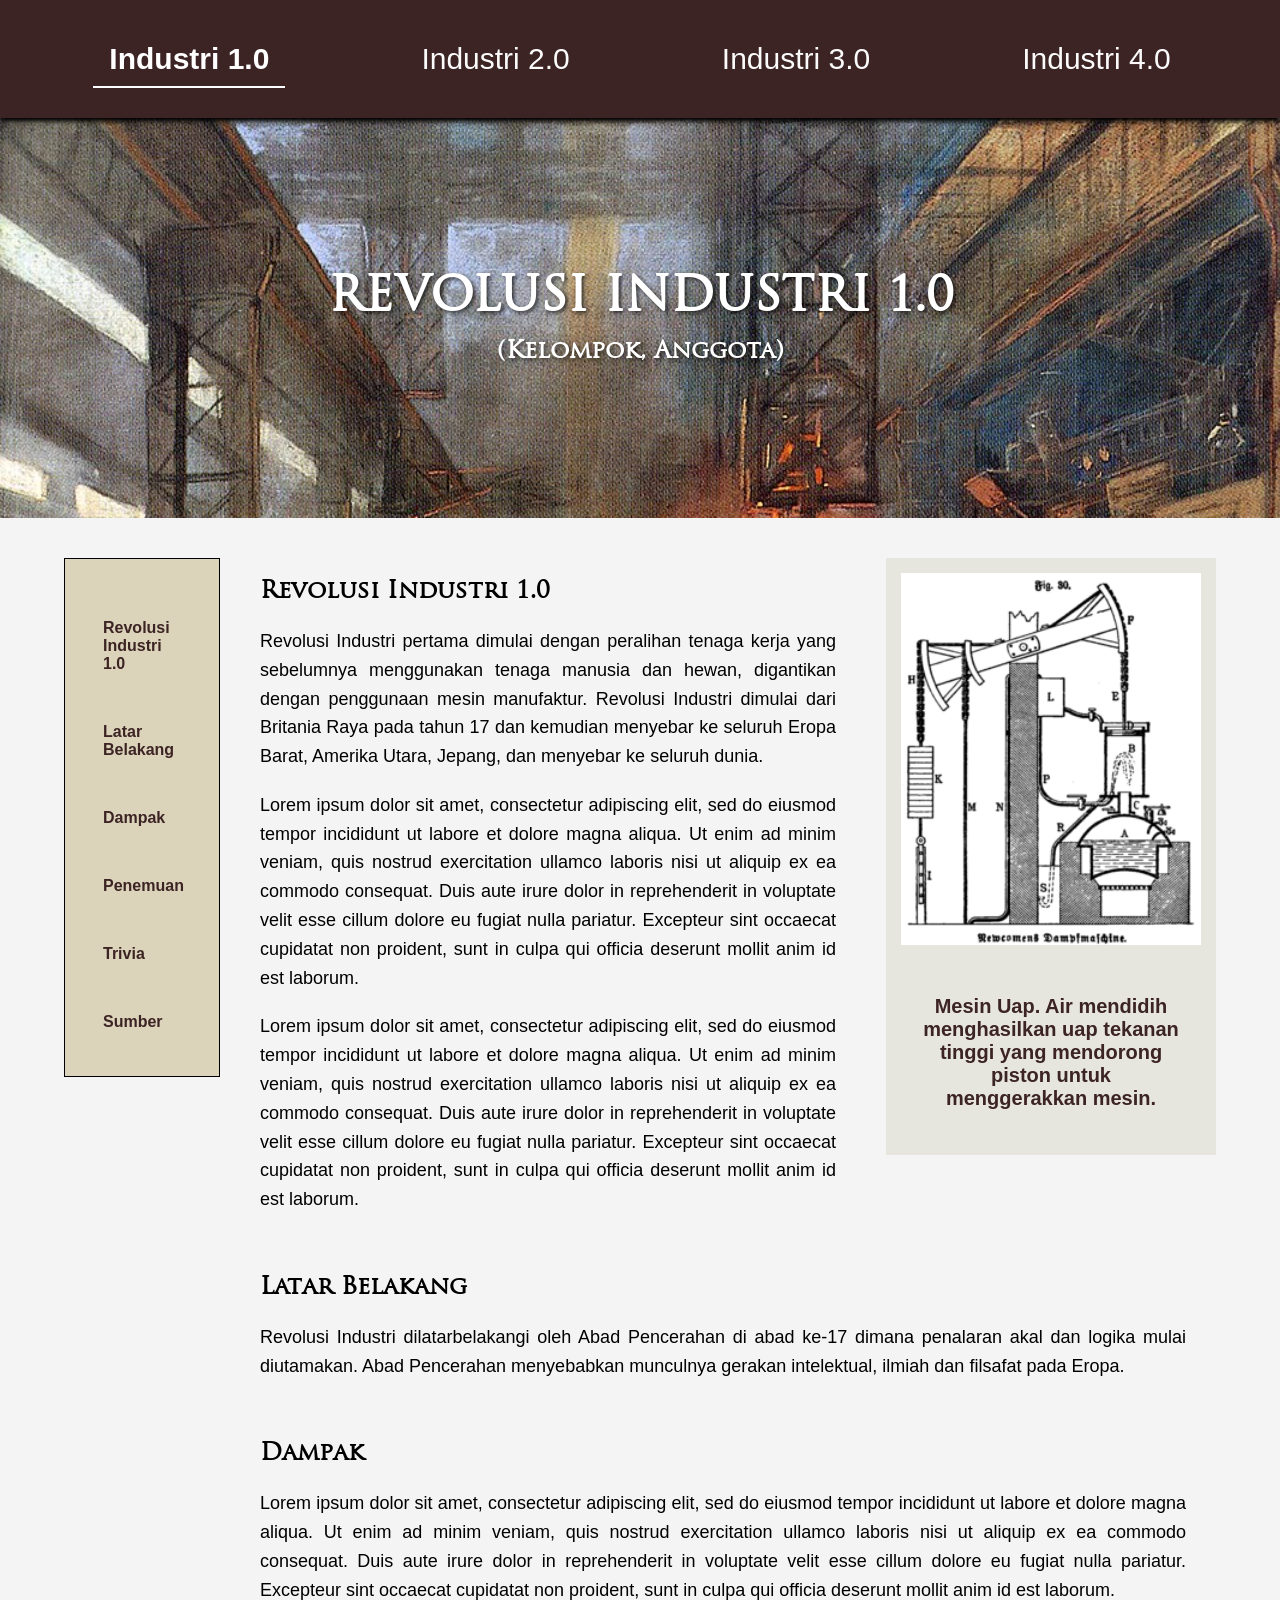
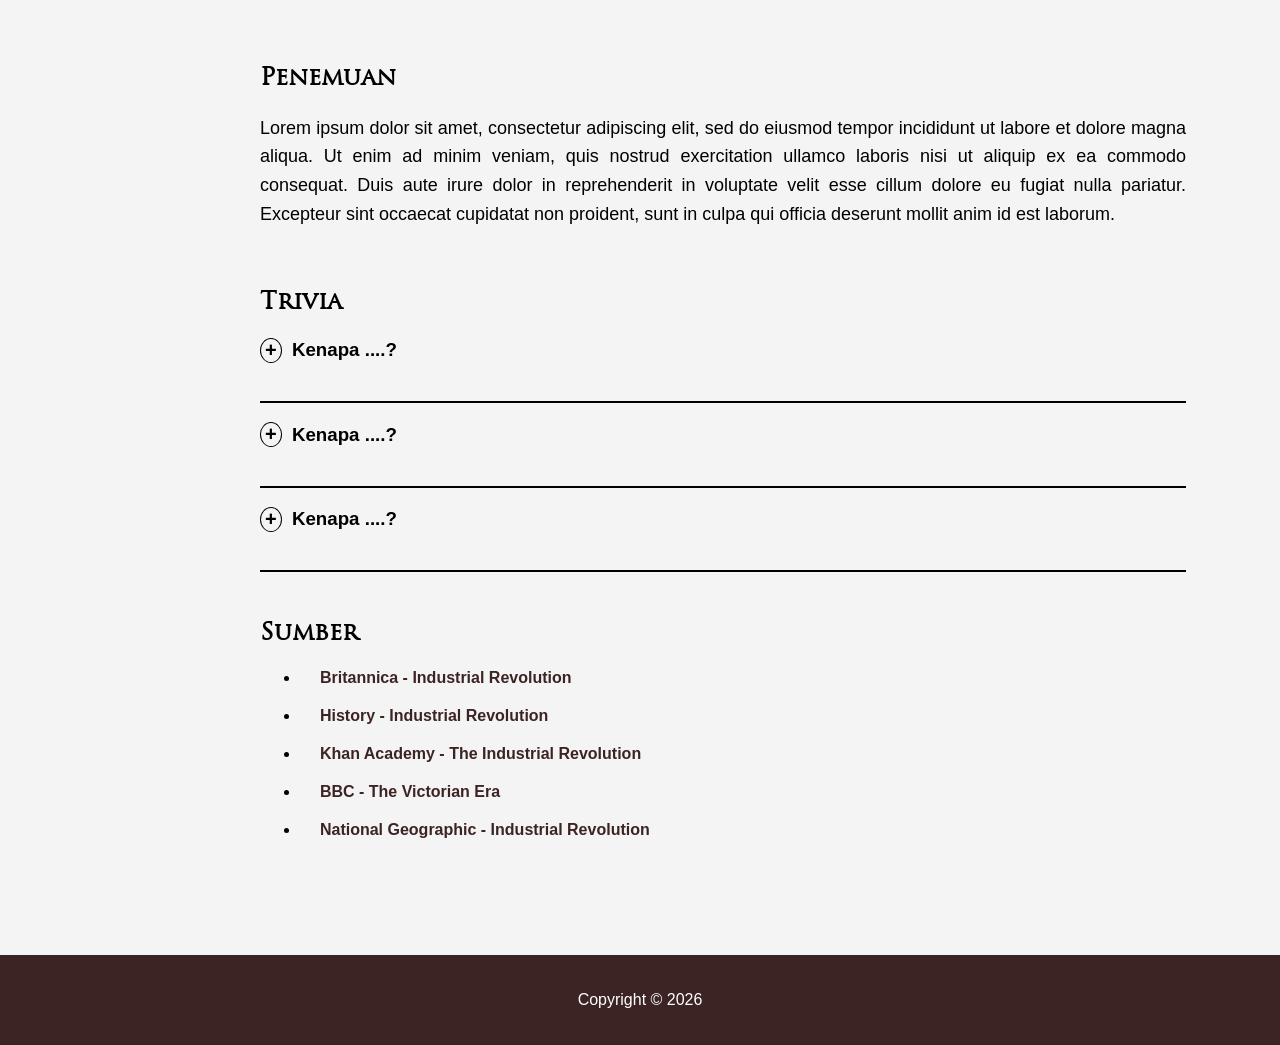
==== index.html @ 29194880 "add something" ====
<html>
    <head>
        <title>Revolusi Industri</title>
        <meta charset="UTF-8">
        <meta name="viewport" content="width=device-width, initial-scale=1.0">
        <link rel="icon" href="assets/valentine.gif">
        <link rel="stylesheet" href="styles.css">
    </head>
    <body>
        <div class="navbar">
            <ul>
                <li><a href="#" class="nav-page active" data-page="page1">Industri 1.0</a></li>
                <li><a href="#" class="nav-page" data-page="page2">Industri 2.0</a></li>
                <li><a href="#" class="nav-page" data-page="page3">Industri 3.0</a></li>
                <li><a href="#" class="nav-page" data-page="page4">Industri 4.0</a></li>
            </ul>
        </div>

        <div id="page1" class="page active-page">
            <div class="banner">
                <div class="text">
                    <h1>REVOLUSI INDUSTRI 1.0</h1>
                    <h2>(Kelompok, Anggota)</h2>
                </div>
            </div>
            <div class="container">
                <div class="sidebar">
                    <ul>
                        <li><a href="#konten1">Revolusi Industri 1.0</a></li>
                        <li><a href="#konten2">Latar Belakang</a></li>
                        <li><a href="#konten3">Dampak</a></li>
                        <li><a href="#konten4">Penemuan</a></li>
                        <li><a href="#konten5">Trivia</a></li>
                        <li><a href="#konten6">Sumber</a></li>
                    </ul>
                </div>
                <div class="content">
                    <section id="konten1">
                        <div class="text">
                            <h2>Revolusi Industri 1.0</h2>
                            <p>Revolusi Industri pertama dimulai dengan peralihan tenaga kerja yang sebelumnya menggunakan tenaga manusia dan hewan, digantikan dengan penggunaan mesin manufaktur. Revolusi Industri dimulai dari Britania Raya pada tahun 17 dan kemudian menyebar ke seluruh Eropa Barat, Amerika Utara, Jepang, dan menyebar ke seluruh dunia.</p>
                            <p>Lorem ipsum dolor sit amet, consectetur adipiscing elit, sed do eiusmod tempor incididunt ut labore et dolore magna aliqua. Ut enim ad minim veniam, quis nostrud exercitation ullamco laboris nisi ut aliquip ex ea commodo consequat. Duis aute irure dolor in reprehenderit in voluptate velit esse cillum dolore eu fugiat nulla pariatur. Excepteur sint occaecat cupidatat non proident, sunt in culpa qui officia deserunt mollit anim id est laborum.</p>
                            <p>Lorem ipsum dolor sit amet, consectetur adipiscing elit, sed do eiusmod tempor incididunt ut labore et dolore magna aliqua. Ut enim ad minim veniam, quis nostrud exercitation ullamco laboris nisi ut aliquip ex ea commodo consequat. Duis aute irure dolor in reprehenderit in voluptate velit esse cillum dolore eu fugiat nulla pariatur. Excepteur sint occaecat cupidatat non proident, sunt in culpa qui officia deserunt mollit anim id est laborum.</p>
                        </div>
                        <div class="info">
                            <img src="assets/steamengine.png" id="gambar" alt="Gambar 1">
                            <div class="link">
                                <a href="#" target="_blank">Mesin Uap. Air mendidih menghasilkan uap tekanan tinggi yang mendorong piston untuk menggerakkan mesin.</a>
                            </div>
                        </div>
                    </section>
                    <!--
                    <span class="separator">
                        <img src="assets/didio.png" alt="Separator" data-sound="sound9">
                        <img src="assets/kars.webp" alt="Separator" data-sound="sound8">
                        <img src="assets/dio.gif" alt="Separator" data-sound="sound3">
                        <img src="assets/kira.gif" alt="Separator" data-sound="sound2">
                        <img src="assets/diavolo.webp" alt="Separator" data-sound="sound4">
                        <img src="assets/pucci.png" alt="Separator" data-sound="sound5">
                        <img src="assets/valentine.gif" alt="Separator" data-sound="sound6">
                        <img src="assets/wonder.gif" alt="Separator" data-sound="sound7">
                    </span>
                    -->
                    <section id="konten2">
                        <div class="text">
                            <h2>Latar Belakang</h2>
                            <p>Revolusi Industri dilatarbelakangi oleh Abad Pencerahan di abad ke-17 dimana penalaran akal dan logika mulai diutamakan. Abad Pencerahan menyebabkan munculnya gerakan intelektual, ilmiah dan filsafat pada Eropa.</p>
                    </section>
                    <section id="konten3">
                        <div class="text">
                            <h2>Dampak</h2>
                            <p>Lorem ipsum dolor sit amet, consectetur adipiscing elit, sed do eiusmod tempor incididunt ut labore et dolore magna aliqua. Ut enim ad minim veniam, quis nostrud exercitation ullamco laboris nisi ut aliquip ex ea commodo consequat. Duis aute irure dolor in reprehenderit in voluptate velit esse cillum dolore eu fugiat nulla pariatur. Excepteur sint occaecat cupidatat non proident, sunt in culpa qui officia deserunt mollit anim id est laborum.</p>
                        </div>
                    </section>
                    <section id="konten4">
                        <div class="text">
                            <h2>Penemuan</h2>
                            <p>Lorem ipsum dolor sit amet, consectetur adipiscing elit, sed do eiusmod tempor incididunt ut labore et dolore magna aliqua. Ut enim ad minim veniam, quis nostrud exercitation ullamco laboris nisi ut aliquip ex ea commodo consequat. Duis aute irure dolor in reprehenderit in voluptate velit esse cillum dolore eu fugiat nulla pariatur. Excepteur sint occaecat cupidatat non proident, sunt in culpa qui officia deserunt mollit anim id est laborum.</p>
                        </div>
                    </section>
                    <section id="konten5">
                        <div class="text">
                            <h2>Trivia</h2>
                            <h3>
                               <span class="sign">+</span> Kenapa ....?
                            </h3>
                            <p>
                                Lorem ipsum dolor sit amet, consectetur adipiscing elit, sed do eiusmod tempor incididunt ut labore et dolore magna aliqua. Ut enim ad minim veniam, quis nostrud exercitation ullamco laboris nisi ut aliquip ex ea commodo consequat. Duis aute irure dolor in reprehenderit in voluptate velit esse cillum dolore eu fugiat nulla pariatur. Excepteur sint occaecat cupidatat non proident, sunt in culpa qui officia deserunt mollit anim id est laborum.
                            </p>
                            <hr>
                            <h3>
                                <span class="sign">+</span> Kenapa ....?
                            </h3>
                            <p>
                                Lorem ipsum dolor sit amet, consectetur adipiscing elit, sed do eiusmod tempor incididunt ut labore et dolore magna aliqua. Ut enim ad minim veniam, quis nostrud exercitation ullamco laboris nisi ut aliquip ex ea commodo consequat. Duis aute irure dolor in reprehenderit in voluptate velit esse cillum dolore eu fugiat nulla pariatur. Excepteur sint occaecat cupidatat non proident, sunt in culpa qui officia deserunt mollit anim id est laborum.
                            </p>
                            <hr>
                            <h3>
                                <span class="sign">+</span> Kenapa ....?
                            </h3>
                            <p>
                                Lorem ipsum dolor sit amet, consectetur adipiscing elit, sed do eiusmod tempor incididunt ut labore et dolore magna aliqua. Ut enim ad minim veniam, quis nostrud exercitation ullamco laboris nisi ut aliquip ex ea commodo consequat. Duis aute irure dolor in reprehenderit in voluptate velit esse cillum dolore eu fugiat nulla pariatur. Excepteur sint occaecat cupidatat non proident, sunt in culpa qui officia deserunt mollit anim id est laborum.
                            </p>
                            <hr>
                        </div>
                    </section>
                    <section id="konten6">
                        <div class="text">
                            <h2>Sumber</h2>
                                <ul>
                                    <li><a href="https://www.britannica.com/event/Industrial-Revolution" target="_blank">Britannica - Industrial Revolution</a></li>
                                    <li><a href="https://www.history.com/topics/industrial-revolution" target="_blank">History - Industrial Revolution</a></li>
                                    <li><a href="https://www.khanacademy.org/humanities/world-history/1750-1900/industrial-revolution/a/the-industrial-revolution" target="_blank">Khan Academy - The Industrial Revolution</a></li>
                                    <li><a href="https://www.bbc.co.uk/history/british/victorians/launch_victorian_01.shtml" target="_blank">BBC - The Victorian Era</a></li>
                                    <li><a href="https://www.nationalgeographic.com/history/article/industrial-revolution" target="_blank">National Geographic - Industrial Revolution</a></li>
                                    <!--
                                    <li><a href="https://www.britannica.com/event/Industrial-Revolution" target="_blank">its just a auto fill link</a></li>
                                    <li><a href="https://www.britannica.com/event/Industrial-Revolution" target="_blank">its just a auto fill link</a></li>
                                    <li><a href="https://www.britannica.com/event/Industrial-Revolution" target="_blank">its just a auto fill link</a></li>
                                    -->
                                </ul>
                        </div>
                    </section>

                </div>
            </div>
        </div>

        <!--Industri 2-->
        <div id="page2" class="page">
            <div class="banner banner-page2">
                <div class="text">
                    <h1>REVOLUSI INDUSTRI 2.0</h1>
                    <h2>(Kelompok, Anggota)</h2>
                </div>
            </div>
            <div class="container">
                <div class="sidebar">
                    <ul>
                        <li><a href="#p2konten1">Revolusi Industri 2.0</a></li>
                        <li><a href="#p2konten2">Latar Belakang</a></li>
                        <li><a href="#p2konten3">Dampak</a></li>
                        <li><a href="#p2konten4">Penemuan</a></li>
                        <li><a href="#p2konten5">Trivia</a></li>
                        <li><a href="#p2konten6">Sumber</a></li>
                    </ul>
                </div>
                <div class="content">
                    <section id="p2konten1">
                        <div class="text">
                            <h2>Revolusi Industri 2.0</h2>
                            <p>Revolusi Industri kedua adalah fase dimana industrialisasi menjadi semakin pesat dengan adanya standardisasi dan produksi massal. </p>
                            <p>Kemajuan pada bidang manufaktur dan teknologi produksi memungkinkan pengadopsian secara luas dari teknologi yang sudah ada sebelumnya seperti sistem telegraf dan jaringan kereta api, gas dan air bersih, dan sistem pembuangan limbah, yang sebelumnya hanya terkonsentrasi di beberapa kota saja. Ekspansi kereta api dan jalur telegraf besar-besaran setelah tahun 1870 memungkinkan pergerakan orang dan ide yang belum pernah terjadi sebelumnya, memunculkan gelombang baru globalisasi. Dalam periode waktu yang sama, sistem teknologi baru diperkenalkan, yang paling signifikan adalah listrik dan telepon. Revolusi Industri Kedua berlanjut ke abad ke-20 dengan elektrifikasi awal pabrik-pabrik dan lini produksi. Revolusi Industri Kedua berakhir pada awal Perang Dunia 1 karena negara-negara yang berfokus dengan perang, sehingga masa itu digantikan oleh Zaman Mesin yang tetap mengembangkan teknologi secara pesat untuk keperluan perang</p>
                        </div>
                        <div class="info">
                            <img src="assets/train.jpg" alt="Gambar Industri 2.0">
                            <div class="link">
                                <a href="#" target="_blank">Kereta Api pada awalnya menggunakan batu-bara dan mesin uap. Tetapi seiring waktu digantikan dengan teknologi listrik seperti kereta tram, dan kemudian menggunakan diesel.</a>
                            </div>
                        </div>
                    </section>
                    <!--
                    <span class="separator">                    
                        <img src="assets/dio.gif" alt="Separator">
                        <img src="assets/dio.gif" alt="Separator">
                        <img src="assets/dio.gif" alt="Separator"> 
                    </span>
                     -->
                    <section id="p2konten2">
                        <div class="text">
                            <h2>Latar Belakang</h2>
                            <p>Lorem ipsum dolor sit amet, consectetur adipiscing elit, sed do eiusmod tempor incididunt ut labore et dolore magna aliqua. Ut enim ad minim veniam, quis nostrud exercitation ullamco laboris nisi ut aliquip ex ea commodo consequat. Duis aute irure dolor in reprehenderit in voluptate velit esse cillum dolore eu fugiat nulla pariatur. Excepteur sint occaecat cupidatat non proident, sunt in culpa qui officia deserunt mollit anim id est laborum.</p>
                        </div>
                    </section>
                    <section id="p2konten3">
                        <div class="text">
                            <h2>Dampak</h2>
                            <p>Lorem ipsum dolor sit amet, consectetur adipiscing elit, sed do eiusmod tempor incididunt ut labore et dolore magna aliqua. Ut enim ad minim veniam, quis nostrud exercitation ullamco laboris nisi ut aliquip ex ea commodo consequat. Duis aute irure dolor in reprehenderit in voluptate velit esse cillum dolore eu fugiat nulla pariatur. Excepteur sint occaecat cupidatat non proident, sunt in culpa qui officia deserunt mollit anim id est laborum.</p>
                        </div>
                    </section>
                    <section id="p2konten4">
                        <div class="text">
                            <h2>Penemuan</h2>
                            <p>Lorem ipsum dolor sit amet, consectetur adipiscing elit, sed do eiusmod tempor incididunt ut labore et dolore magna aliqua. Ut enim ad minim veniam, quis nostrud exercitation ullamco laboris nisi ut aliquip ex ea commodo consequat. Duis aute irure dolor in reprehenderit in voluptate velit esse cillum dolore eu fugiat nulla pariatur. Excepteur sint occaecat cupidatat non proident, sunt in culpa qui officia deserunt mollit anim id est laborum.</p>
                        </div>
                    </section>
                    <section id="p2konten5">
                        <div class="text">
                            <h2>Trivia</h2>
                            <h3>
                                <span class="sign">+</span> Kenapa ....?
                            </h3>
                            <p>Lorem ipsum dolor sit amet, consectetur adipiscing elit, sed do eiusmod tempor incididunt ut labore et dolore magna aliqua. Ut enim ad minim veniam, quis nostrud exercitation ullamco laboris nisi ut aliquip ex ea commodo consequat. Duis aute irure dolor in reprehenderit in voluptate velit esse cillum dolore eu fugiat nulla pariatur. Excepteur sint occaecat cupidatat non proident, sunt in culpa qui officia deserunt mollit anim id est laborum.</p>
                            <hr>
                        </div>
                    </section>
                    <section id="p2konten6">
                        <div class="text">
                            <h2>Sumber</h2>
                                <ul>
                                    <li><a href="https://www.britannica.com/event/Industrial-Revolution" target="_blank">Britannica - Industrial Revolution</a></li>
                                    <li><a href="https://www.history.com/topics/industrial-revolution" target="_blank">History - Industrial Revolution</a></li>
                                    <li><a href="https://www.khanacademy.org/humanities/world-history/1750-1900/industrial-revolution/a/the-industrial-revolution" target="_blank">Khan Academy - The Industrial Revolution</a></li>
                                    <li><a href="https://www.bbc.co.uk/history/british/victorians/launch_victorian_01.shtml" target="_blank">BBC - The Victorian Era</a></li>
                                    <li><a href="https://www.nationalgeographic.com/history/article/industrial-revolution" target="_blank">National Geographic - Industrial Revolution</a></li>
                                </ul>
                        </div>
                    </section>
                </div>
            </div>
        </div>

        <!--Industri 3-->
        <div id="page3" class="page">
            <div class="banner banner-page3">
                <div class="text">
                    <h1>REVOLUSI INDUSTRI 3.0</h1>
                    <h2>(Kelompok, Anggota)</h2>
                </div>
            </div>
            <div class="container">
                <div class="sidebar">
                    <ul>
                        <li><a href="#p3konten1">Revolusi Industri 3.0</a></li>
                        <li><a href="#p3konten2">Latar Belakang</a></li>
                        <li><a href="#p3konten3">Dampak</a></li>
                        <li><a href="#p3konten4">Penemuan</a></li>
                        <li><a href="#p3konten5">Trivia</a></li>
                        <li><a href="#p3konten6">Sumber</a></li>
                    </ul>
                </div>
                <div class="content">
                    <section id="p3konten1">
                        <div class="text">
                            <h2>Revolusi Industri 3.0</h2>
                            <p>
                                Revolusi Industri Ketiga juga disebut dengan Zaman Informasi karena teknologi yang memungkinkan pertukaran informasi menjadi lebih mudah. Kemunculan Zaman Informasi dapat diasosiasikan dengan pengembangan teknologi transistor dan komputer.
                            </p>
                        </div>
                        <div class="info">
                            <img src="assets/ENIAC.jpg" alt="Gambar Industri 2.0">
                            <div class="link">
                                <a href="#" target="_blank">ENIAC (Electronic Numerical Integrator and Computer) adalah komputer elektronik pertama di dunia yang mampu diprogram ulang.</a>
                            </div>
                        </div>
                    </section>
                    <!--
                    <span class="separator">
                        
                        <img src="assets/kira.gif" alt="Separator">
                        <img src="assets/kira.gif" alt="Separator">
                        <img src="assets/kira.gif" alt="Separator">
                        
                    </span>
                    -->
                    <section id="p3konten2">
                        <div class="text">
                            <h2>Latar Belakang</h2>
                            <p>Lorem ipsum dolor sit amet, consectetur adipiscing elit, sed do eiusmod tempor incididunt ut labore et dolore magna aliqua.</p>
                        </div>
                    </section>
                    <section id="p3konten3">
                        <div class="text">
                            <h2>Dampak</h2>
                            <p>Lorem ipsum dolor sit amet, consectetur adipiscing elit, sed do eiusmod tempor incididunt ut labore et dolore magna aliqua.</p>
                        </div>
                    </section>
                    <section id="p3konten4">
                        <div class="text">
                            <h2>Penemuan</h2>
                            <p>Lorem ipsum dolor sit amet, consectetur adipiscing elit, sed do eiusmod tempor incididunt ut labore et dolore magna aliqua.</p>
                        </div>
                    </section>
                    <section id="p3konten5">
                        <div class="text">
                            <h2>Trivia</h2>
                            <h3>
                                <span class="sign">+</span> Kenapa ....?
                            </h3>
                            <p>Lorem ipsum dolor sit amet, consectetur adipiscing elit, sed do eiusmod tempor incididunt ut labore et dolore magna aliqua. Ut enim ad minim veniam, quis nostrud exercitation ullamco laboris nisi ut aliquip ex ea commodo consequat. Duis aute irure dolor in reprehenderit in voluptate velit esse cillum dolore eu fugiat nulla pariatur. Excepteur sint occaecat cupidatat non proident, sunt in culpa qui officia deserunt mollit anim id est laborum.</p>
                          <hr>
                        </div>
                    </section>
                    <section id="p3konten6">
                        <div class="text">
                            <h2>Sumber</h2>
                            <ul>
                                <li><a href="https://www.britannica.com/event/Industrial-Revolution" target="_blank">Britannica - Industrial Revolution</a></li>
                                <li><a href="https://www.history.com/topics/industrial-revolution" target="_blank">History - Industrial Revolution</a></li>
                                <li><a href="https://www.khanacademy.org/humanities/world-history/1750-1900/industrial-revolution/a/the-industrial-revolution" target="_blank">Khan Academy - The Industrial Revolution</a></li>
                                <li><a href="https://www.bbc.co.uk/history/british/victorians/launch_victorian_01.shtml" target="_blank">BBC - The Victorian Era</a></li>
                                <li><a href="https://www.nationalgeographic.com/history/article/industrial-revolution" target="_blank">National Geographic - Industrial Revolution</a></li>
                            </ul>
                        </div>
                    </section>
                </div>
            </div>
        </div>

        <!--Industri 4-->
        <div id="page4" class="page">
            <div class="banner banner-page4">
                <div class="text">
                    <h1>REVOLUSI INDUSTRI 4.0</h1>
                    <h2>(Kelompok, Anggota)</h2>
                </div>
            </div>
            <div class="container">
                <div class="sidebar">
                    <ul>
                        <li><a href="#p4konten1">Revolusi Industri 4.0</a></li>
                        <li><a href="#p4konten2">Latar Belakang</a></li>
                        <li><a href="#p4konten3">Dampak</a></li>
                        <li><a href="#p4konten4">Penemuan</a></li>
                        <li><a href="#p4konten5">Trivia</a></li>
                        <li><a href="#p4konten6">Sumber</a></li>
                    </ul>
                </div>
                <div class="content">
                    <section id="p4konten1">
                        <div class="text">
                            <h2>Revolusi Industri 4.0</h2>
                            <p>Revolusi Industri Keempat adalah keadaan industri abad ke-21 ketika perubahan besar-besaran di berbagai bidang lewat perpaduan teknologi yang mengurangi sekat-sekat antara dunia fisik, digital, dan biologi. Revolusi ini ditandai dengan kemajuan teknologi dalam berbagai bidang, khususnya kecerdasan buatan, robot, blockchain, teknologi nano, komputer kuantum, bioteknologi, Internet of Things (IoT), percetakan 3D, dan kendaraan tanpa awak.</p>
                            <p>Seperti revolusi terdahulu, revolusi industri keempat berpotensi meningkatkan kualitas hidup masyarakat di seluruh dunia. Namun, kemajuan di bidang otomatisasi dan kecerdasan buatan telah menimbulkan kekhawatiran bahwa mesin-mesin suatu hari akan mengambil alih pekerjaan manusia. Selain itu, revolusi-revolusi sebelumnya masih dapat menghasilkan lapangan kerja baru untuk menggantikan pekerjaan yang diambil alih oleh mesin, sementara kali ini kemajuan kecerdasan buatan dan otomatisasi dapat menggantikan tenaga kerja manusia secara keseluruhan yang digantikan oleh teknologi dan robotik.</p>
                        </div>
                        <div class="info">
                            <img src="assets/smartgreenhouse.png" alt="Gambar Industri 4.0">
                            <div class="link">
                                <a href="#" target="_blank"><p>Smart Greenhouse adalah salah satu teknologi yang menggunakan otomatisasi IoT untuk menyiram tanaman secara jadwal, atau mengambil data kelembapan tanah dari tanaman.</a>
                            </div>
                        </div>
                    </section>
                    <!--
                    <span class="separator">
                        
                        <img src="assets/kira.gif" alt="Separator">
                        <img src="assets/kira.gif" alt="Separator">
                        <img src="assets/kira.gif" alt="Separator">
                        
                    </span>
                    -->
                    <section id="p4konten2">
                        <div class="text">
                            <h2>Latar Belakang</h2>
                            <p>Lorem ipsum dolor sit amet, consectetur adipiscing elit, sed do eiusmod tempor incididunt ut labore et dolore magna aliqua.</p>
                        </div>
                    </section>
                    <section id="p4konten3">
                        <div class="text">
                            <h2>Dampak</h2>
                            <p>Lorem ipsum dolor sit amet, consectetur adipiscing elit, sed do eiusmod tempor incididunt ut labore et dolore magna aliqua.</p>
                        </div>
                    </section>
                    <section id="p4konten4">
                        <div class="text">
                            <h2>Penemuan</h2>
                            <p>Lorem ipsum dolor sit amet, consectetur adipiscing elit, sed do eiusmod tempor incididunt ut labore et dolore magna aliqua.</p>
                        </div>
                    </section>
                    <section id="p4konten5">
                        <div class="text">
                            <h2>Trivia</h2>
                            <h3>
                                <span class="sign">+</span> Kenapa ....?
                            </h3>
                            <p>Lorem ipsum dolor sit amet, consectetur adipiscing elit, sed do eiusmod tempor incididunt ut labore et dolore magna aliqua. Ut enim ad minim veniam, quis nostrud exercitation ullamco laboris nisi ut aliquip ex ea commodo consequat. Duis aute irure dolor in reprehenderit in voluptate velit esse cillum dolore eu fugiat nulla pariatur. Excepteur sint occaecat cupidatat non proident, sunt in culpa qui officia deserunt mollit anim id est laborum.</p>
                         <hr>
                        </div>
                    </section>
                    <section id="p4konten6">
                        <div class="text">
                            <h2>Sumber</h2>
                            <ul>
                                <li><a href="https://www.britannica.com/event/Industrial-Revolution" target="_blank">Britannica - Industrial Revolution</a></li>
                                <li><a href="https://www.history.com/topics/industrial-revolution" target="_blank">History - Industrial Revolution</a></li>
                                <li><a href="https://www.khanacademy.org/humanities/world-history/1750-1900/industrial-revolution/a/the-industrial-revolution" target="_blank">Khan Academy - The Industrial Revolution</a></li>
                                <li><a href="https://www.bbc.co.uk/history/british/victorians/launch_victorian_01.shtml" target="_blank">BBC - The Victorian Era</a></li>
                                <li><a href="https://www.nationalgeographic.com/history/article/industrial-revolution" target="_blank">National Geographic - Industrial Revolution</a></li>
                            </ul>
                        </div>
                    </section>
                </div>
            </div>
        </div>

        <div class="footer">
            <p>Copyright &copy; 2026</p>
        </div>

    <audio id="sound">
         <source src="assets/U.mp3" type="audio/mpeg">
    </audio>
    <audio id="sound2">
        <source src="assets/K.mp3" type="audio/mpeg">
    </audio>
    <audio id="sound3">
         <source src="assets/W.mp3" type="audio/mpeg">
    </audio>
    <audio id="sound4">
         <source src="assets/C.mp3" type="audio/mpeg">
    </audio>
    <audio id="sound5">
         <source src="assets/M.mp3" type="audio/mpeg">
    </audio>
    <audio id="sound6">
         <source src="assets/F.mp3" type="audio/mpeg">
    </audio>
    <audio id="sound7">
         <source src="assets/Y.mp3" type="audio/mpeg">
    </audio>
    <audio id="sound8">
         <source src="assets/A.mp3" type="audio/mpeg">
    </audio>
    <audio id="sound9">
         <source src="assets/D.mp3" type="audio/mpeg">
    </audio>

        <script src="script.js"></script>
    </body>
    
</html>
---- styles.css ----
@font-face {
    font-family: trajan;
    src: url(font/TrajanPro-Regular.ttf);
}

html {
    scroll-behavior: smooth;
}

body {
    font-family: Arial, sans-serif;
    margin: 0;
    padding: 0;
    background-color: #f4f4f4;
}

section {
    scroll-margin-top: 150px;
}

hr {
    border: black 1px solid;
}

.navbar {
    position: sticky;
    overflow: hidden;
    top: 0;
    background-color: #3D2424;
    padding: 2px 0;
    box-shadow: black 0px 4px 6px -1px, black 0px 2px 4px -1px;
    z-index: 1000;
}

.navbar ul {
    list-style-type: none;
    margin: 20px;
    padding: 20px 0;
    display: flex;
    justify-content: center;
    align-items: center;
    gap: 20px;
}

.navbar ul li {
    margin-left: 50px;
    margin-right: 50px;
}

.navbar ul li a {
    color: rgb(251, 251, 251);
    text-decoration: none;
    padding: 8px 16px;
    transition: color 0.3s, font-weight 0.3s;
    position: relative;
    font-size: 30px;
    cursor: pointer;
}

.navbar li a:hover {
    color: rgb(255, 255, 255);
    font-weight: bold;
}

.navbar ul li a::after {
    content: '';
    position: absolute;
    width: 0;
    height: 2px;
    background-color: #fff;
    left: 0;
    bottom: -5px;
    transition: width 0.5s;
}

.navbar ul li a:hover::after {
    width: 100%;
}

.navbar ul li a.active {
    color: rgb(255, 255, 255);
    font-weight: bold;
}

.navbar ul li a.active::after {
    width: 100%;
}

.page {
    display: none;
    opacity: 0;
    transition: opacity 0.4s ease;
}

.page.active-page {
    display: block;
    opacity: 1;
}

.banner {
    background-image: url(assets/industrialrevolution.jpg);
    background-color: #836355;
    background-size: cover;
    background-position: center-bottom;
    height: 400px;
    display: flex;
    justify-content: center;
    align-items: center;
    color: white;
    text-shadow: 2px 2px 4px rgba(0, 0, 0, 0.7);
}

/* Banner per halaman — ganti gambar sesuai kebutuhan */
.banner-page2 {
    background-image: url(assets/assemblyline.jpg);
    background-color: #3a4a6b;
}

.banner-page3 {
    background-image: url(assets/computer_room.jpg);
    background-color: #2d5a3d;
}

.banner-page4 {
    background-image: url(assets/bigdata.png);
    background-color: #1a1a2e;
}

.banner h1, .banner h2 {
    text-align: center;
    font-family: trajan;
    margin-bottom: 200px;
}

.banner h1 {
    font-size: 48px;
    margin: 0;
}

.banner h2 {
    font-size: 24px;
    margin: 10px 0 0;
}

.container {
    max-width: 90%;
    margin: 40px auto;
    display: flex;
    gap: 20px;
}

.container h2 {
    font-family: trajan;
    margin-bottom: 20px;
}

.container p {
    font-size: 18px;
    line-height: 1.6;
    margin-bottom: 20px;
}

.sidebar {
    width: 220px;
    background-color: #d2c8a5b7;
    border: black 1px solid;
    padding: 20px;
    text-align: left;
    height: fit-content;
    position: sticky;
    top: 100px;
}

.sidebar ul {
    padding: 0;
    margin: 0;
}

.sidebar ul li {
    list-style: none;
    margin-top: 30px;
    margin-bottom: 15px;
}

.sidebar ul li a {
    text-decoration: none;
    color: #3D2424;
    font-weight: bold;
    font-size: 16px;
    display: block;
    padding: 10px 15px;
    border-left: 3px solid transparent;
    border-radius: 5px;
    transition: all 0.3s ease;
}

.sidebar ul li a:hover {
    color: rgb(130, 18, 18);
    border-left: 3px solid rgb(130, 18, 18);
}

.sidebar ul li a.active {
    color: rgb(141, 18, 18);
    border-left: 3px solid rgb(141, 18, 18);
}

.content {
    display: flex;
    flex-direction: column;
    gap: 20px;
    margin-bottom: 40px;
    margin-left: 20px;
}

.content .text {
    flex: 1;
}

.content img {
    width: 100%;
    height: auto;
    padding-bottom: 20px;
}

.content section {
    display: flex;
    align-items: flex-start;
    gap: 20px;
}

.content section .text {
    margin-right: 30px;
    text-align: justify;
}

.content section .info {
    display: flex;
    flex-direction: column;
    gap: 10px;
    align-items: center;
}

.content section .info img {
    width: 300px;
    height: auto;
    margin-bottom: 10px;
} 

.content section .info .link {
width: 300px;
}

.content section h3 {
    cursor: pointer;
    display: flex;
    align-items: center;
    gap: 10px;
}

.content section h3 .sign {
    font-size: 20px;
    font-weight: bold;
    width: 20px;
    text-align: center;
    transition: transform 0.3s ease;
    border: black 1px solid;
    border-radius: 50%;
}

.content section h3 + p {
    max-height: 0;
    overflow: hidden;
    transition: max-height 0.3s ease-in-out;
}

.content section h3 + p.active {
    max-height: 500px; 
}

.text ul li a {
    color: #3D2424;
    text-decoration: none;
    font-weight: bold;
    transition: color 0.3s ease;
}

.text ul li{
    padding-left: 20px;
    padding-bottom: 20px;
}

.text ul li a:hover {
    color: rgb(130, 18, 18);
}

.info {
    background-color: #e2e0d6b7;
    padding: 15px;
    text-align: center;
}

.info a img {
    width: 100%;
    height: auto;
}

.info img:hover {
   cursor: pointer;
}

.link a {
    display: inline-block;
    padding: 10px 20px;
    margin-bottom: 20px;
    text-decoration: none;
    color: #3D2424;
    font-weight: bold;
    font-size: 20px;
    transition: all 0.3s ease;
}

.link a:hover {
    color: #7773ca;
}

.separator {
    display: flex;
    justify-content: center;
    align-items: center;
    margin: 40px 0;
}

.separator img {
    width: 100px;
    height: auto;
    margin-left: 30px;
}

.footer {
    background-color: #3D2424;
    color: white;
    text-align: center;
    padding: 20px 0;
    margin-top: 40px;
}

@media (max-width: 768px) {   
    .navbar ul {
        display: flex;
        gap: 10px;
        padding: 10px 0;
    }

    .navbar ul li a::after {
        content: '';
        position: absolute;
        width: 0;
        height: 2px;
        background-color: #fff;
        left: 0;
        bottom: -5px;
        transition: width 0.5s;
    }

    .navbar ul li a.active::after {
        width: 100%;
    }

    .navbar ul li {
        margin: 0;
    }

    .navbar ul li a {
        font-size: 12px;
        padding: 5px 10px;
    }

    .banner {
        height: 250px;
    }

    .banner h1 {
        font-size: 32px;
    }

    .banner h2 {
        font-size: 18px;
    }

    .container {
        flex-direction: row;
        gap: 10px;
        max-width: 100%;
        padding: 0 10px;
    }

    .sidebar {
        padding: 10px;
        font-size: 14px;
        width: 120%;
        position: sticky;
        top: 80px;
    }

    .sidebar ul li a {
        font-size: 14px;
        padding: 6px;
    }

    .content {
        margin-left: 10px;
        gap: 10px;
        flex: 1;
        padding: 0 5px;
    }

    .content section {
        flex-direction: column;
    }

    .content section .text {
        margin-right: 0;
    }

    .content section .info img {
        width: 200px;
    }

    .other-links {
        padding: 20px;
    }

    .other-links ul li a {
        font-size: 16px;
    }

    .separator img {
        width: 50px;
    }
}
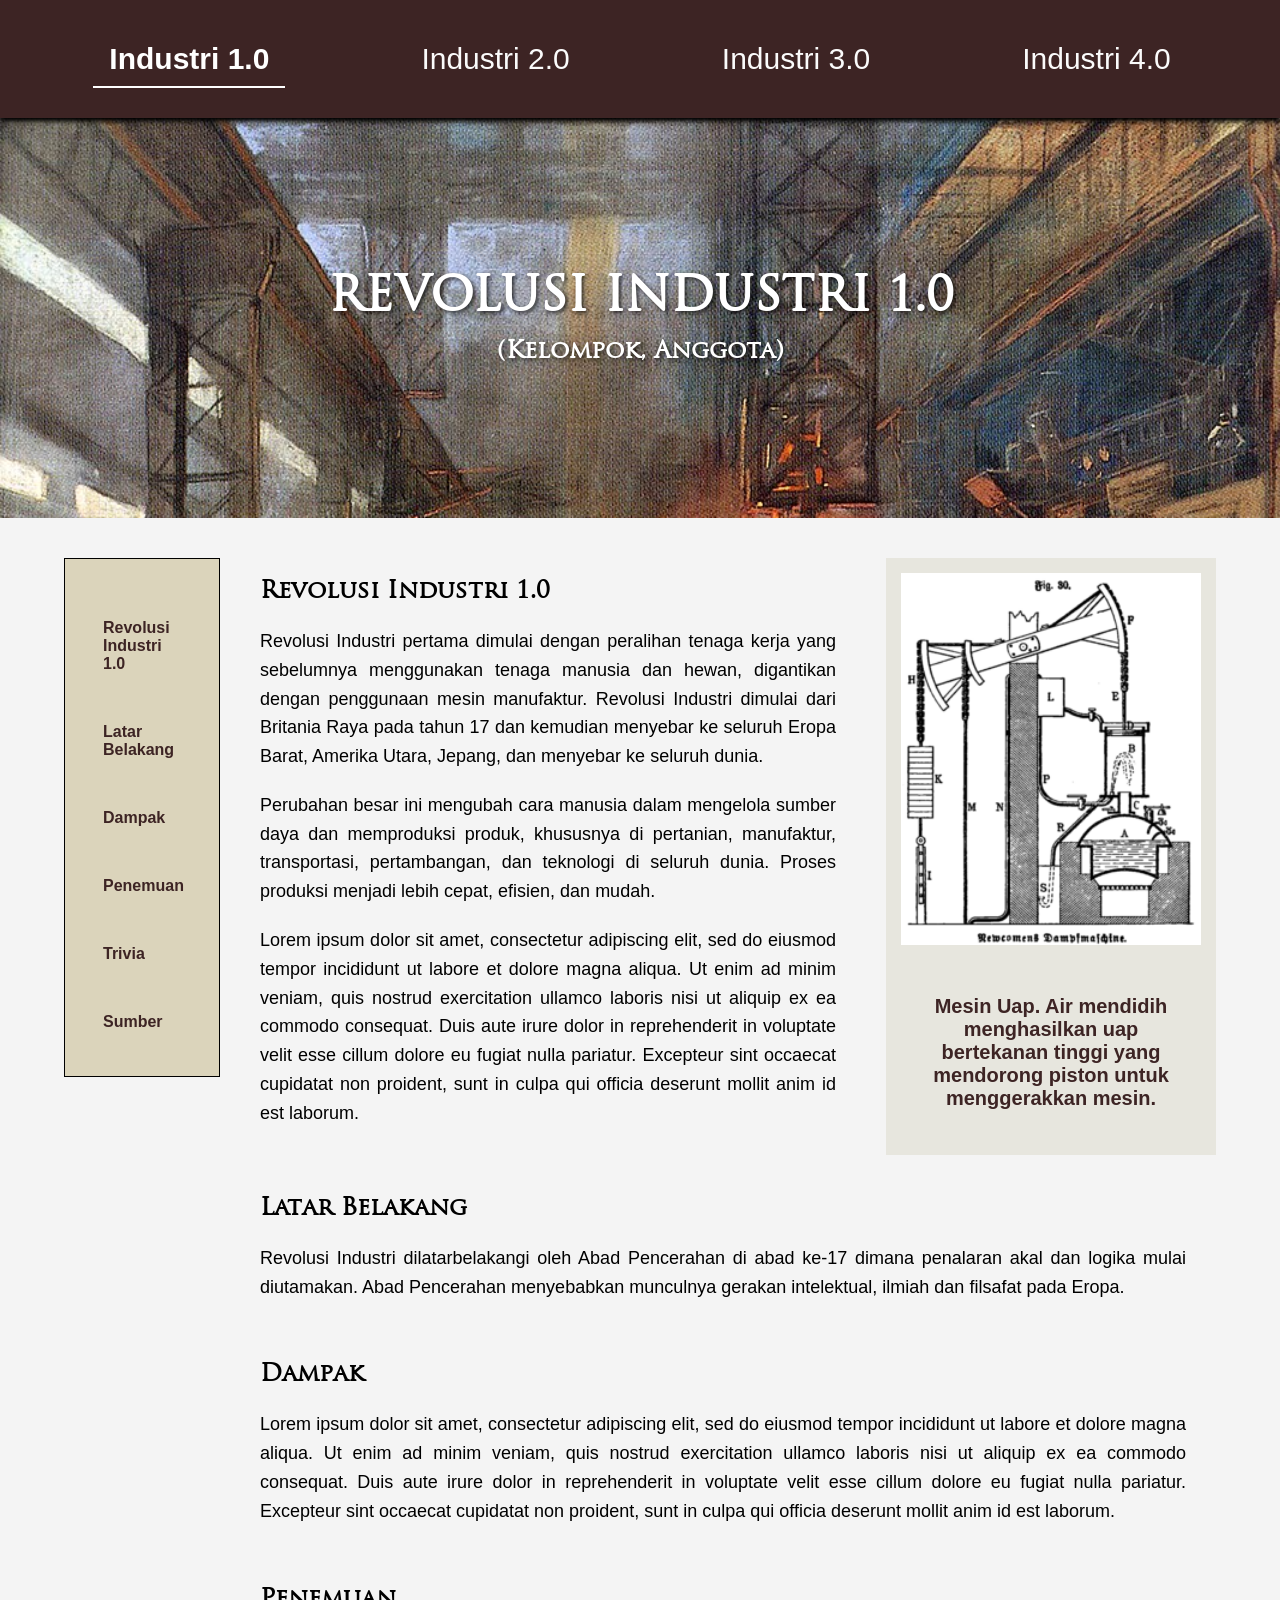
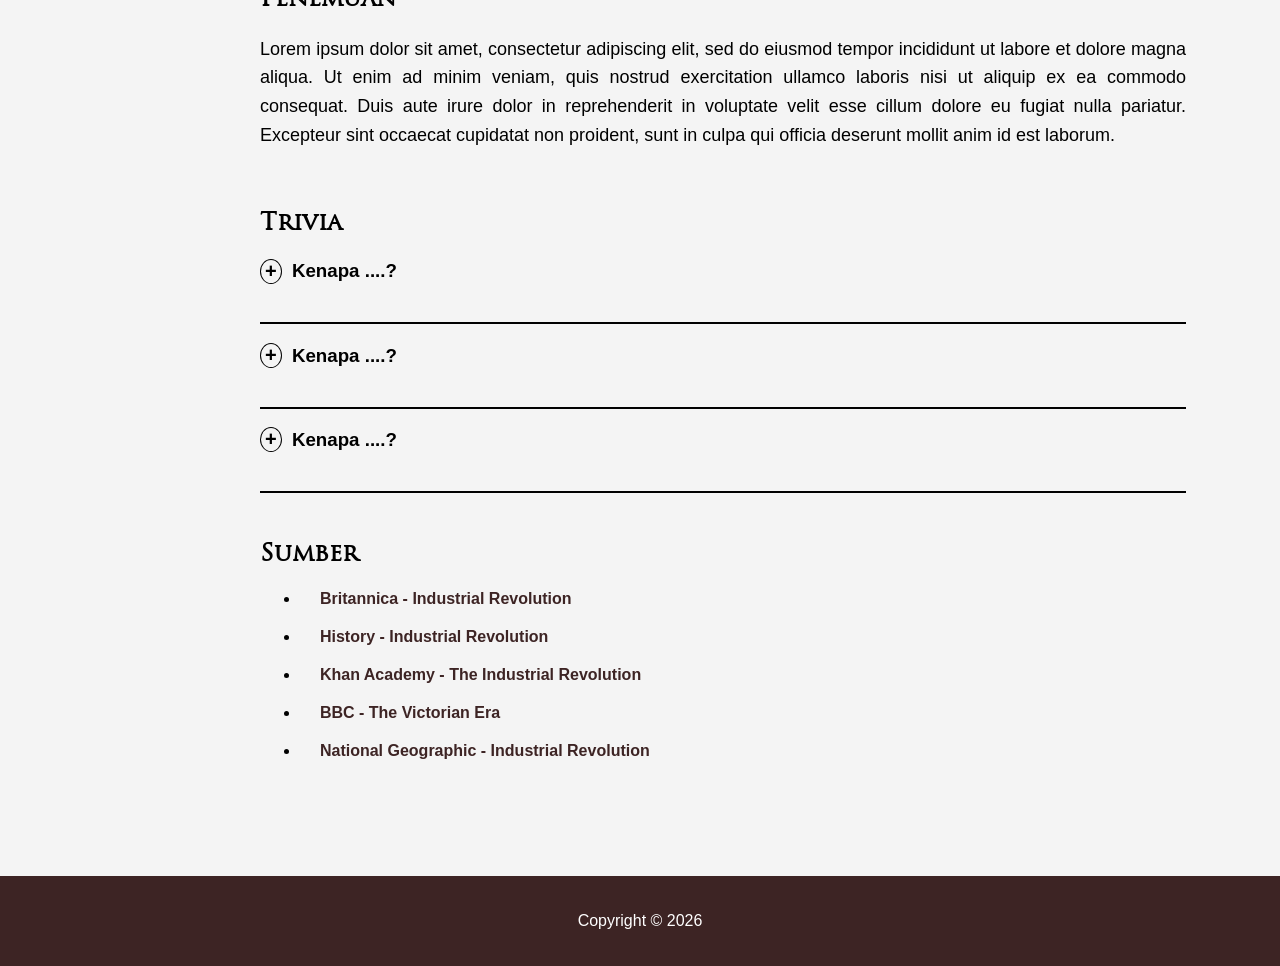
==== commit 0fb09fa5: "added a little bit of content on 1.0" ====
--- a/index.html
+++ b/index.html
@@ -20,7 +20,7 @@
             <div class="banner">
                 <div class="text">
                     <h1>REVOLUSI INDUSTRI 1.0</h1>
-                    <h2>(Kelompok, Anggota)</h2>
+                    <h2><a href="whyimadethisthing.html">(Kelompok, Anggota)</a></h2>
                 </div>
             </div>
             <div class="container">
@@ -39,13 +39,13 @@
                         <div class="text">
                             <h2>Revolusi Industri 1.0</h2>
                             <p>Revolusi Industri pertama dimulai dengan peralihan tenaga kerja yang sebelumnya menggunakan tenaga manusia dan hewan, digantikan dengan penggunaan mesin manufaktur. Revolusi Industri dimulai dari Britania Raya pada tahun 17 dan kemudian menyebar ke seluruh Eropa Barat, Amerika Utara, Jepang, dan menyebar ke seluruh dunia.</p>
-                            <p>Lorem ipsum dolor sit amet, consectetur adipiscing elit, sed do eiusmod tempor incididunt ut labore et dolore magna aliqua. Ut enim ad minim veniam, quis nostrud exercitation ullamco laboris nisi ut aliquip ex ea commodo consequat. Duis aute irure dolor in reprehenderit in voluptate velit esse cillum dolore eu fugiat nulla pariatur. Excepteur sint occaecat cupidatat non proident, sunt in culpa qui officia deserunt mollit anim id est laborum.</p>
+                            <p>Perubahan besar ini mengubah cara manusia dalam mengelola sumber daya dan memproduksi produk, khususnya di pertanian, manufaktur, transportasi, pertambangan, dan teknologi di seluruh dunia. Proses produksi menjadi lebih cepat, efisien, dan mudah.</p>
                             <p>Lorem ipsum dolor sit amet, consectetur adipiscing elit, sed do eiusmod tempor incididunt ut labore et dolore magna aliqua. Ut enim ad minim veniam, quis nostrud exercitation ullamco laboris nisi ut aliquip ex ea commodo consequat. Duis aute irure dolor in reprehenderit in voluptate velit esse cillum dolore eu fugiat nulla pariatur. Excepteur sint occaecat cupidatat non proident, sunt in culpa qui officia deserunt mollit anim id est laborum.</p>
                         </div>
                         <div class="info">
                             <img src="assets/steamengine.png" id="gambar" alt="Gambar 1">
                             <div class="link">
-                                <a href="#" target="_blank">Mesin Uap. Air mendidih menghasilkan uap tekanan tinggi yang mendorong piston untuk menggerakkan mesin.</a>
+                                <a href="#" target="_blank">Mesin Uap. Air mendidih menghasilkan uap bertekanan tinggi yang mendorong piston untuk menggerakkan mesin.</a>
                             </div>
                         </div>
                     </section>
@@ -131,7 +131,7 @@
             <div class="banner banner-page2">
                 <div class="text">
                     <h1>REVOLUSI INDUSTRI 2.0</h1>
-                    <h2>(Kelompok, Anggota)</h2>
+                    <h2><a href="whyimadethisthing.html">(Kelompok, Anggota)</a></h2>
                 </div>
             </div>
             <div class="container">
@@ -215,7 +215,7 @@
             <div class="banner banner-page3">
                 <div class="text">
                     <h1>REVOLUSI INDUSTRI 3.0</h1>
-                    <h2>(Kelompok, Anggota)</h2>
+                    <h2><a href="whyimadethisthing.html">(Kelompok, Anggota)</a></h2>
                 </div>
             </div>
             <div class="container">
@@ -302,7 +302,7 @@
             <div class="banner banner-page4">
                 <div class="text">
                     <h1>REVOLUSI INDUSTRI 4.0</h1>
-                    <h2>(Kelompok, Anggota)</h2>
+                    <h2><a href="whyimadethisthing.html">(Kelompok, Anggota)</a></h2>
                 </div>
             </div>
             <div class="container">
--- a/styles.css
+++ b/styles.css
@@ -142,6 +142,19 @@
     margin: 10px 0 0;
 }
 
+.banner h2 a {
+    color: rgb(255, 255, 255);
+    text-decoration: none;
+    transition: all 0.3s ease
+}
+
+.banner h2 a:hover {
+    color: rgb(255, 255, 255);
+    font-weight: bold;
+    transform: scale(1.05);
+    font-size: 25px;
+}
+
 .container {
     max-width: 90%;
     margin: 40px auto;
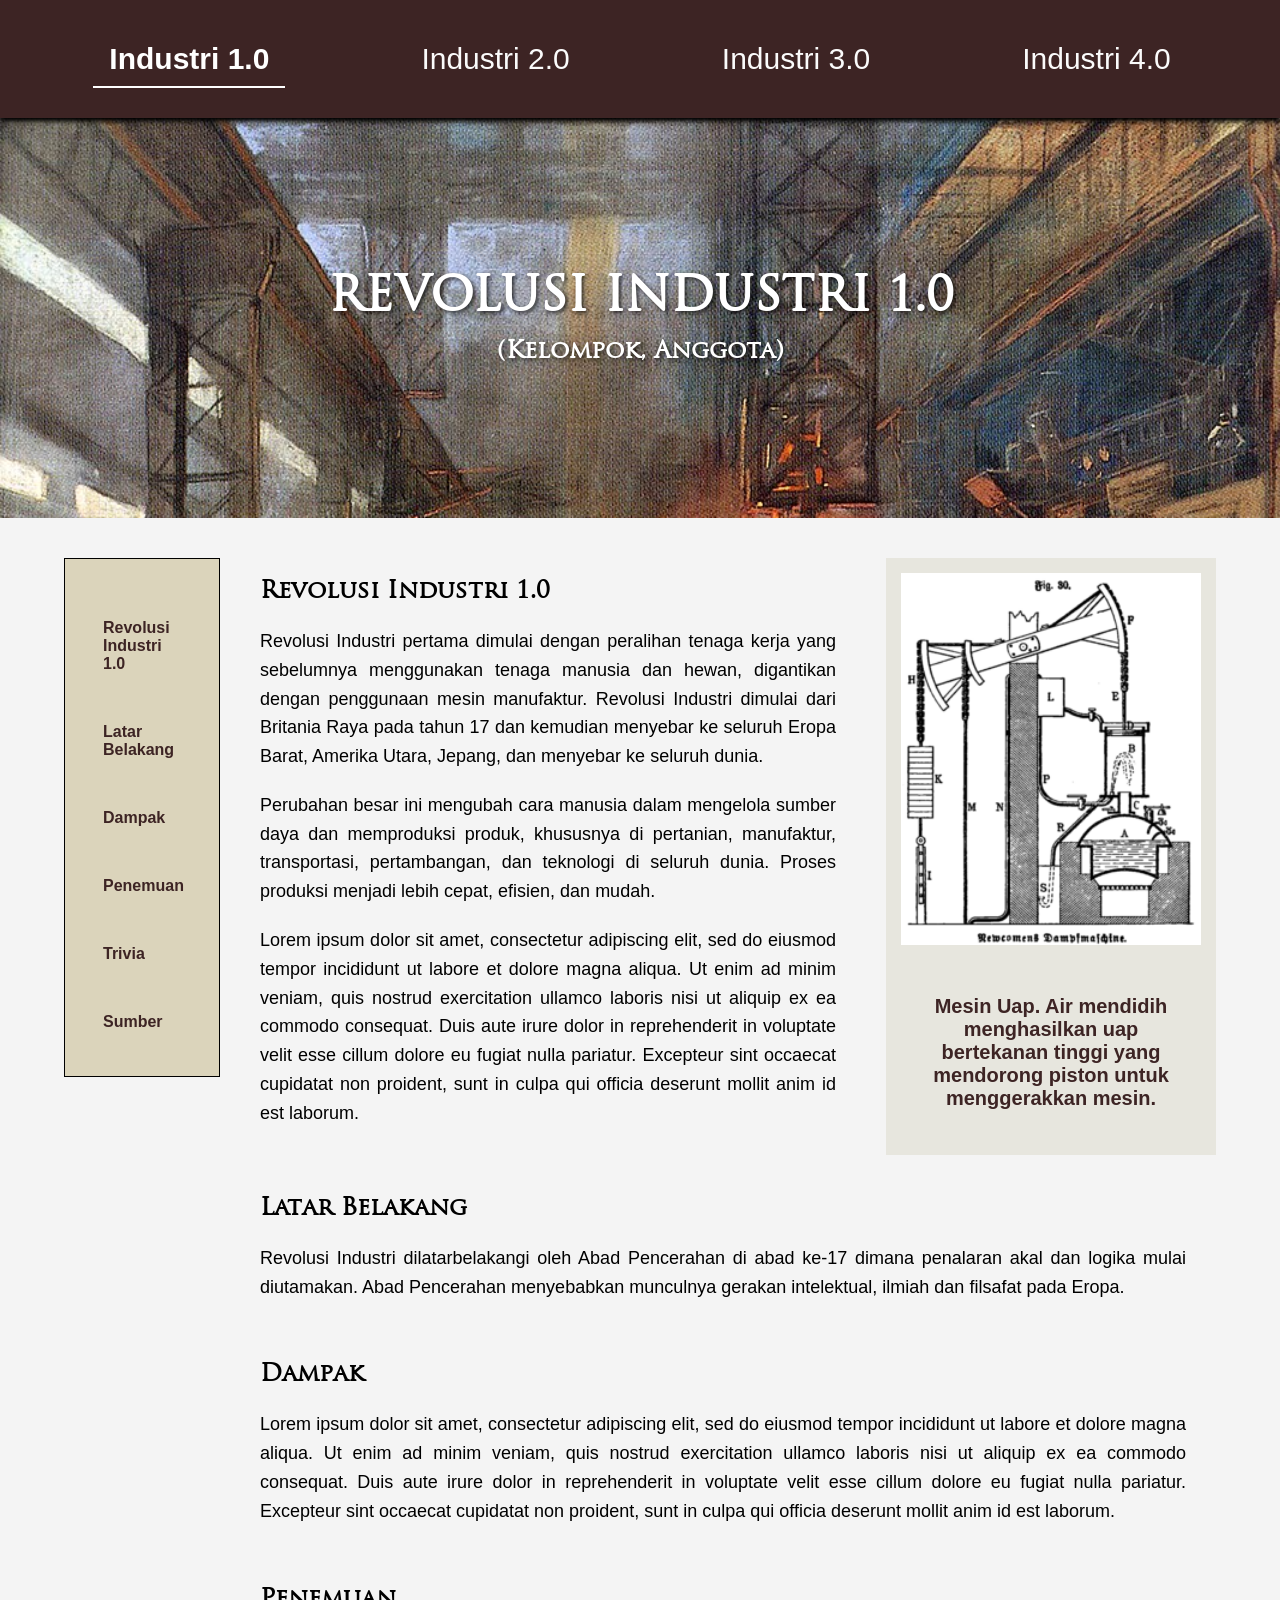
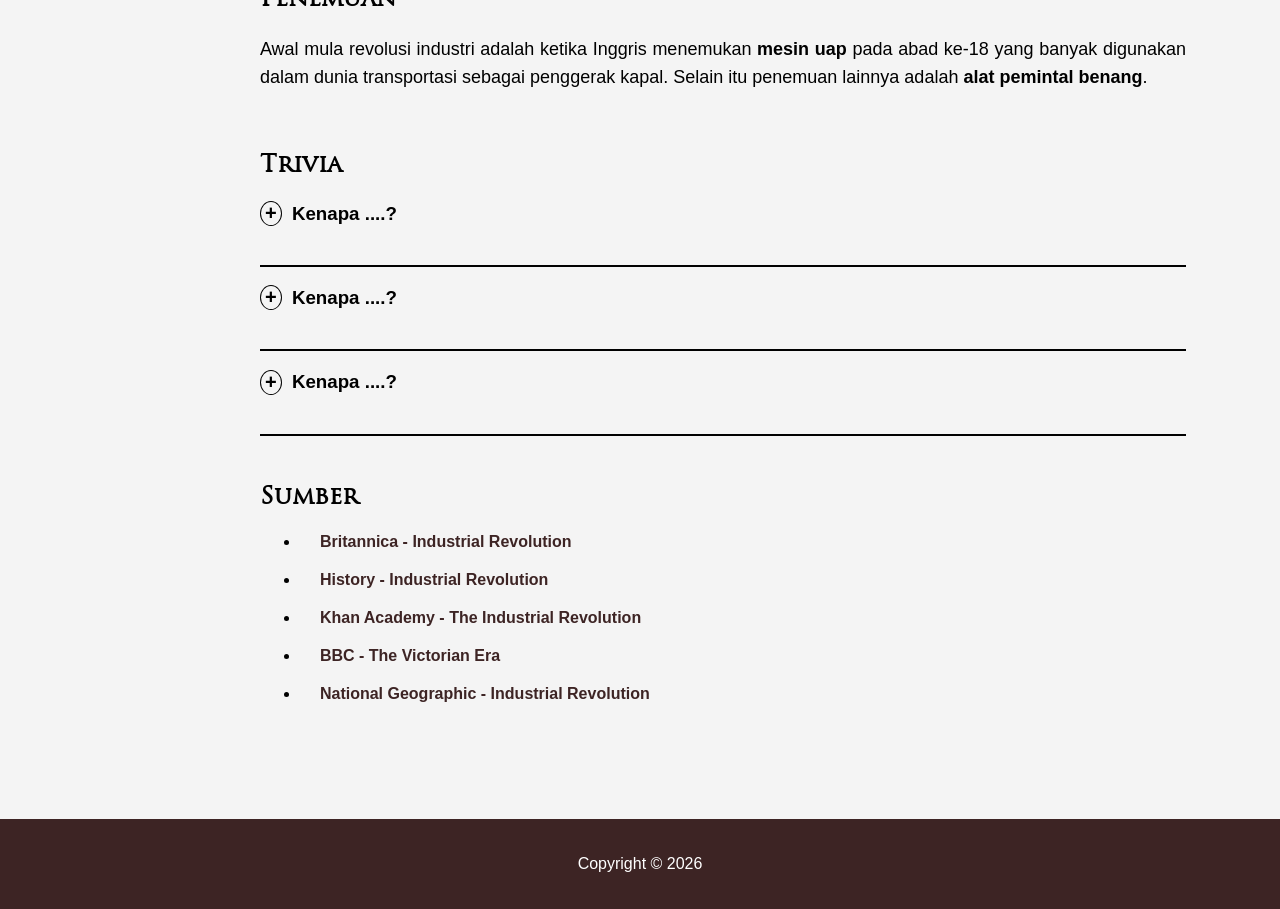
==== commit 919e8e5e: "added penemuan" ====
--- a/index.html
+++ b/index.html
@@ -75,7 +75,7 @@
                     <section id="konten4">
                         <div class="text">
                             <h2>Penemuan</h2>
-                            <p>Lorem ipsum dolor sit amet, consectetur adipiscing elit, sed do eiusmod tempor incididunt ut labore et dolore magna aliqua. Ut enim ad minim veniam, quis nostrud exercitation ullamco laboris nisi ut aliquip ex ea commodo consequat. Duis aute irure dolor in reprehenderit in voluptate velit esse cillum dolore eu fugiat nulla pariatur. Excepteur sint occaecat cupidatat non proident, sunt in culpa qui officia deserunt mollit anim id est laborum.</p>
+                            <p>Awal mula revolusi industri adalah ketika Inggris menemukan <b>mesin uap</b> pada abad ke-18 yang banyak digunakan dalam dunia transportasi sebagai penggerak kapal. Selain itu penemuan lainnya adalah <b>alat pemintal benang</b>.</p>
                         </div>
                     </section>
                     <section id="konten5">
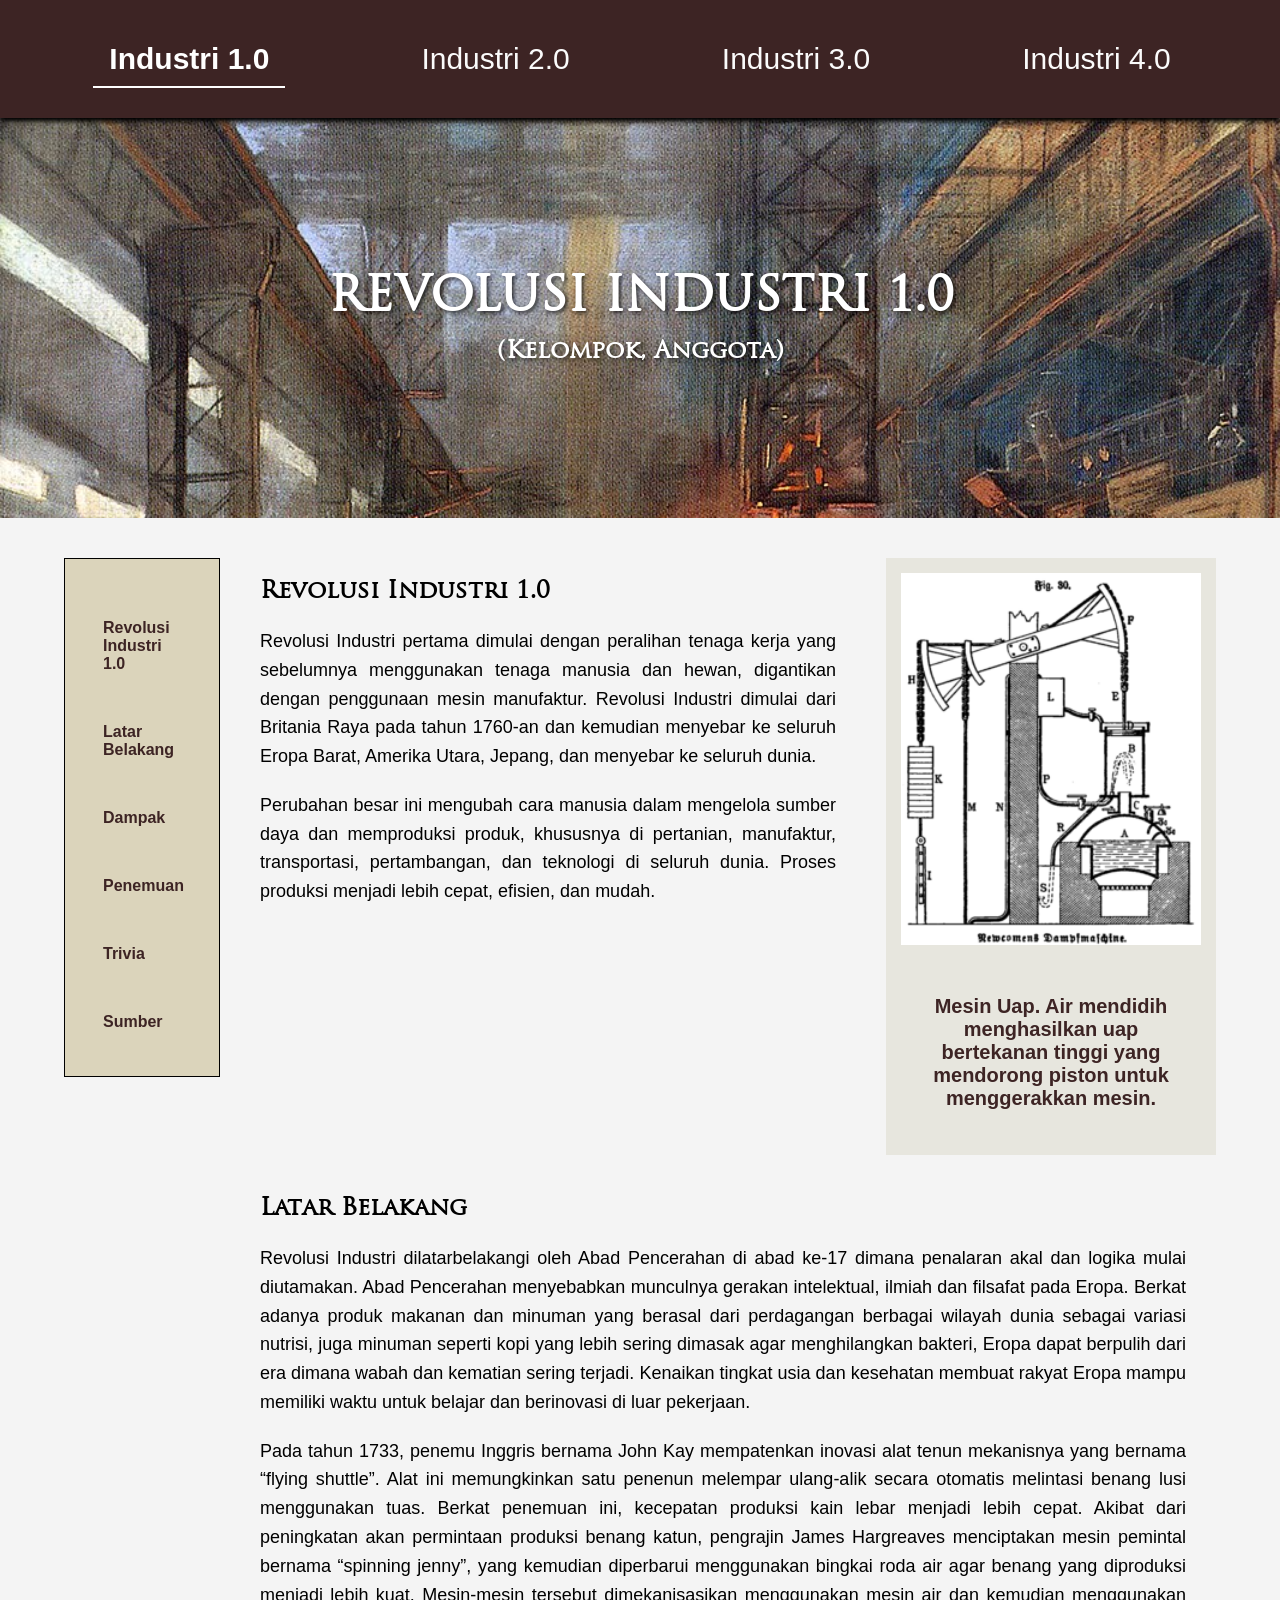
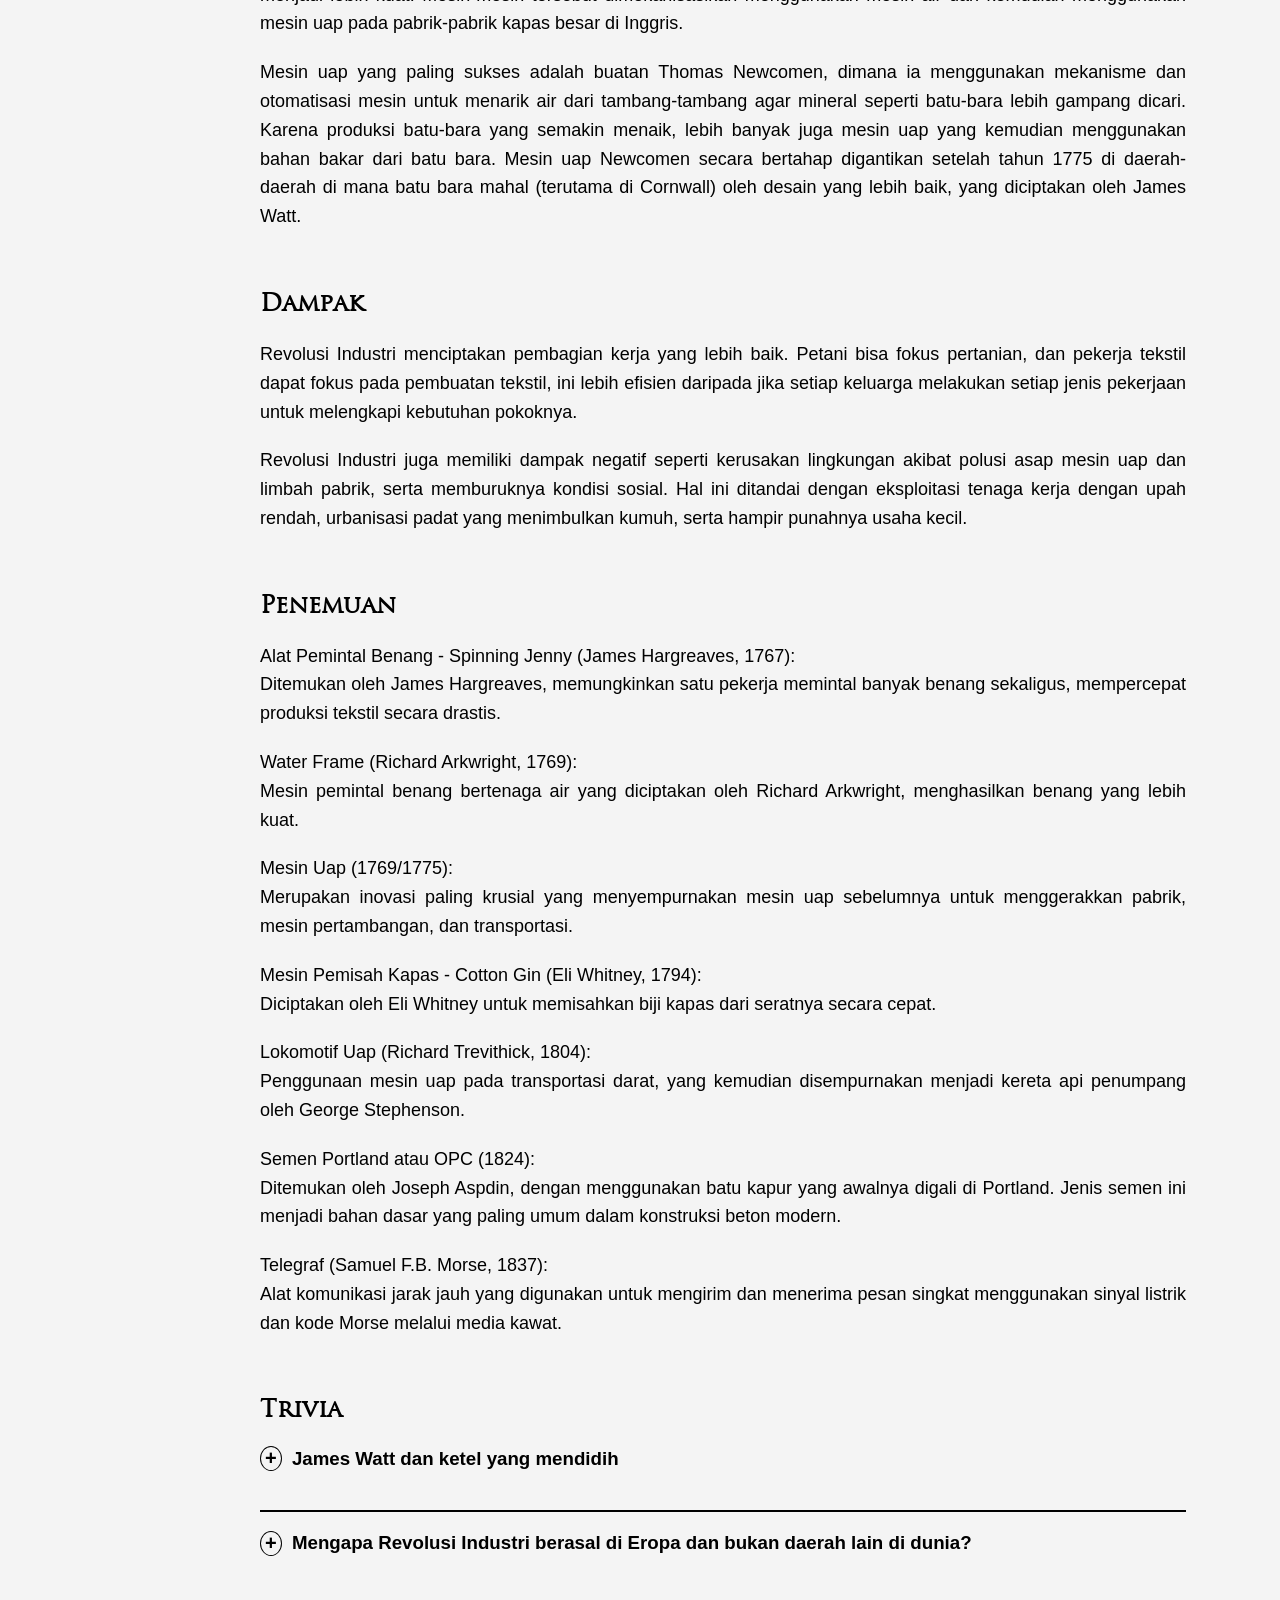
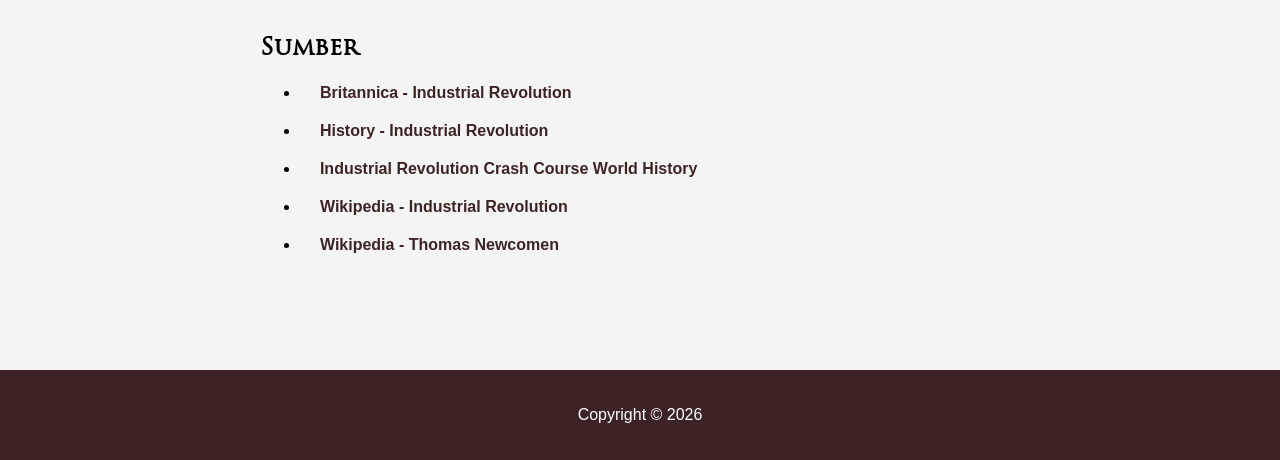
==== commit fbea85cd: "con tent" ====
--- a/index.html
+++ b/index.html
@@ -38,9 +38,8 @@
                     <section id="konten1">
                         <div class="text">
                             <h2>Revolusi Industri 1.0</h2>
-                            <p>Revolusi Industri pertama dimulai dengan peralihan tenaga kerja yang sebelumnya menggunakan tenaga manusia dan hewan, digantikan dengan penggunaan mesin manufaktur. Revolusi Industri dimulai dari Britania Raya pada tahun 17 dan kemudian menyebar ke seluruh Eropa Barat, Amerika Utara, Jepang, dan menyebar ke seluruh dunia.</p>
+                            <p>Revolusi Industri pertama dimulai dengan peralihan tenaga kerja yang sebelumnya menggunakan tenaga manusia dan hewan, digantikan dengan penggunaan mesin manufaktur. Revolusi Industri dimulai dari Britania Raya pada tahun 1760-an dan kemudian menyebar ke seluruh Eropa Barat, Amerika Utara, Jepang, dan menyebar ke seluruh dunia.</p>
                             <p>Perubahan besar ini mengubah cara manusia dalam mengelola sumber daya dan memproduksi produk, khususnya di pertanian, manufaktur, transportasi, pertambangan, dan teknologi di seluruh dunia. Proses produksi menjadi lebih cepat, efisien, dan mudah.</p>
-                            <p>Lorem ipsum dolor sit amet, consectetur adipiscing elit, sed do eiusmod tempor incididunt ut labore et dolore magna aliqua. Ut enim ad minim veniam, quis nostrud exercitation ullamco laboris nisi ut aliquip ex ea commodo consequat. Duis aute irure dolor in reprehenderit in voluptate velit esse cillum dolore eu fugiat nulla pariatur. Excepteur sint occaecat cupidatat non proident, sunt in culpa qui officia deserunt mollit anim id est laborum.</p>
                         </div>
                         <div class="info">
                             <img src="assets/steamengine.png" id="gambar" alt="Gambar 1">
@@ -64,44 +63,63 @@
                     <section id="konten2">
                         <div class="text">
                             <h2>Latar Belakang</h2>
-                            <p>Revolusi Industri dilatarbelakangi oleh Abad Pencerahan di abad ke-17 dimana penalaran akal dan logika mulai diutamakan. Abad Pencerahan menyebabkan munculnya gerakan intelektual, ilmiah dan filsafat pada Eropa.</p>
+                            <p>Revolusi Industri dilatarbelakangi oleh Abad Pencerahan di abad ke-17 dimana penalaran akal dan logika mulai diutamakan. Abad Pencerahan menyebabkan munculnya gerakan intelektual, ilmiah dan filsafat pada Eropa. Berkat adanya produk makanan dan minuman yang berasal dari perdagangan berbagai wilayah dunia sebagai variasi nutrisi, juga minuman seperti kopi yang lebih sering dimasak agar menghilangkan bakteri, Eropa dapat berpulih dari era dimana wabah dan kematian sering terjadi. Kenaikan tingkat usia dan kesehatan membuat rakyat Eropa mampu memiliki waktu untuk belajar dan berinovasi di luar pekerjaan.</p>
+                            <p>Pada tahun 1733, penemu Inggris bernama John Kay mempatenkan inovasi alat tenun mekanisnya yang bernama “flying shuttle”. Alat ini memungkinkan satu penenun melempar ulang-alik secara otomatis melintasi benang lusi menggunakan tuas. Berkat penemuan ini, kecepatan produksi kain lebar menjadi lebih cepat. Akibat dari peningkatan akan permintaan produksi benang katun, pengrajin James Hargreaves menciptakan mesin pemintal bernama “spinning jenny”, yang kemudian diperbarui menggunakan bingkai roda air agar benang yang diproduksi menjadi lebih kuat. Mesin-mesin tersebut dimekanisasikan menggunakan mesin air dan kemudian menggunakan mesin uap pada pabrik-pabrik kapas besar di Inggris.</p>
+                            <p>Mesin uap yang paling sukses adalah buatan Thomas Newcomen, dimana ia menggunakan mekanisme dan otomatisasi mesin untuk menarik air dari tambang-tambang agar mineral seperti batu-bara lebih gampang dicari. Karena produksi batu-bara yang semakin menaik, lebih banyak juga mesin uap yang kemudian menggunakan bahan bakar dari batu bara. Mesin uap Newcomen secara bertahap digantikan setelah tahun 1775 di daerah-daerah di mana batu bara mahal (terutama di Cornwall) oleh desain yang lebih baik, yang diciptakan oleh James Watt. </p>
                     </section>
                     <section id="konten3">
                         <div class="text">
                             <h2>Dampak</h2>
-                            <p>Lorem ipsum dolor sit amet, consectetur adipiscing elit, sed do eiusmod tempor incididunt ut labore et dolore magna aliqua. Ut enim ad minim veniam, quis nostrud exercitation ullamco laboris nisi ut aliquip ex ea commodo consequat. Duis aute irure dolor in reprehenderit in voluptate velit esse cillum dolore eu fugiat nulla pariatur. Excepteur sint occaecat cupidatat non proident, sunt in culpa qui officia deserunt mollit anim id est laborum.</p>
+                            <p>Revolusi Industri menciptakan pembagian kerja yang lebih baik. Petani bisa fokus pertanian, dan pekerja tekstil dapat fokus pada pembuatan tekstil, ini lebih efisien daripada jika setiap keluarga melakukan setiap jenis pekerjaan untuk melengkapi kebutuhan pokoknya.</p>
+                            <p>Revolusi Industri juga memiliki dampak negatif seperti kerusakan lingkungan akibat polusi asap mesin uap dan limbah pabrik, serta memburuknya kondisi sosial. Hal ini ditandai dengan eksploitasi tenaga kerja dengan upah rendah, urbanisasi padat yang menimbulkan kumuh, serta hampir punahnya usaha kecil.</p>
                         </div>
                     </section>
                     <section id="konten4">
                         <div class="text">
                             <h2>Penemuan</h2>
-                            <p>Awal mula revolusi industri adalah ketika Inggris menemukan <b>mesin uap</b> pada abad ke-18 yang banyak digunakan dalam dunia transportasi sebagai penggerak kapal. Selain itu penemuan lainnya adalah <b>alat pemintal benang</b>.</p>
+                        <!--
+                            <ul>
+                                <li></li>
+                                <li></li>
+                                <li></li>
+                                <li></li>
+                                <li></li>
+                                <li></li>
+                                <li></li>
+                            </ul>
+                        -->
+                            <p>Alat Pemintal Benang - Spinning Jenny (James Hargreaves, 1767):<br> Ditemukan oleh James Hargreaves, memungkinkan satu pekerja memintal banyak benang sekaligus, mempercepat produksi tekstil secara drastis.</p>
+                            <p>Water Frame (Richard Arkwright, 1769):<br> Mesin pemintal benang bertenaga air yang diciptakan oleh Richard Arkwright, menghasilkan benang yang lebih kuat.</p>
+                            <p>Mesin Uap (1769/1775):<br> Merupakan inovasi paling krusial yang menyempurnakan mesin uap sebelumnya untuk menggerakkan pabrik, mesin pertambangan, dan transportasi.</p>
+                            <p>Mesin Pemisah Kapas - Cotton Gin (Eli Whitney, 1794):<br> Diciptakan oleh Eli Whitney untuk memisahkan biji kapas dari seratnya secara cepat.</p>
+                            <p>Lokomotif Uap (Richard Trevithick, 1804):<br> Penggunaan mesin uap pada transportasi darat, yang kemudian disempurnakan menjadi kereta api penumpang oleh George Stephenson.</p>
+                            <p>Semen Portland atau OPC (1824):<br> Ditemukan oleh Joseph Aspdin, dengan menggunakan batu kapur yang awalnya digali di Portland. Jenis semen ini menjadi bahan dasar yang paling umum dalam konstruksi beton modern.</p>
+                            <p>Telegraf (Samuel F.B. Morse, 1837):<br> Alat komunikasi jarak jauh yang digunakan untuk mengirim dan menerima pesan singkat menggunakan sinyal listrik dan kode Morse melalui media kawat.</p>
                         </div>
                     </section>
                     <section id="konten5">
                         <div class="text">
                             <h2>Trivia</h2>
                             <h3>
-                               <span class="sign">+</span> Kenapa ....?
+                               <span class="sign">+</span> James Watt dan ketel yang mendidih
                             </h3>
                             <p>
-                                Lorem ipsum dolor sit amet, consectetur adipiscing elit, sed do eiusmod tempor incididunt ut labore et dolore magna aliqua. Ut enim ad minim veniam, quis nostrud exercitation ullamco laboris nisi ut aliquip ex ea commodo consequat. Duis aute irure dolor in reprehenderit in voluptate velit esse cillum dolore eu fugiat nulla pariatur. Excepteur sint occaecat cupidatat non proident, sunt in culpa qui officia deserunt mollit anim id est laborum.
+                                James Watt bukan penemu mesin uap yang sesungguhnya atau yang paling pertama, melainkan penemu yang sangat meningkatkan efisiensi mesin-mesin uap yang sudah ditemukan sebelumnya. Cerita populer tentang James Watt dimana ia terinspirasi dari sebuah ketel yang mendidih diragukan keasliannya. Cerita itu mungkin sebuah rumor akan asal-usul bagaimana James Watt menciptakan mesin uap tersebut, atau ciptaan anaknya yang ingin membuat ayahnya menjadi tokoh yang mempunyai dampak, seperti Isaac Newton ketika menemukan teori gravitasi dari apel yang jatuh.
                             </p>
                             <hr>
                             <h3>
-                                <span class="sign">+</span> Kenapa ....?
+                                <span class="sign">+</span> Mengapa Revolusi Industri berasal di Eropa dan bukan daerah lain di dunia?
                             </h3>
                             <p>
-                                Lorem ipsum dolor sit amet, consectetur adipiscing elit, sed do eiusmod tempor incididunt ut labore et dolore magna aliqua. Ut enim ad minim veniam, quis nostrud exercitation ullamco laboris nisi ut aliquip ex ea commodo consequat. Duis aute irure dolor in reprehenderit in voluptate velit esse cillum dolore eu fugiat nulla pariatur. Excepteur sint occaecat cupidatat non proident, sunt in culpa qui officia deserunt mollit anim id est laborum.
+                            Ada banyak faktor-faktor yang masih didiskusikan hingga saat ini<br>
+                            1. Dorongan urbanisasi akibat eksodus penduduk pedesaan meningkatkan motivasi (karena pergerakan tenaga kerja) untuk memindahkan pusat produksi dari pedesaan ke perkotaan.
+                            <br>
+                            2.	Institusi politik yang lebih bebas dan privatisasi membuat orang-orang cenderung berkompetitif dalam membuat inovasi.
+                            <br>
+                            3.	Populasi yang lebih kecil dibanding belahan dunia yang lain membuat mereka memiliki dorongan untuk lebih hemat dan efisien dalam menggunakan tenaga kerja.
+                            <br>
+                            4.	Bahwa kultur dan pemikiran Eropa sesungguhnya lebih bagus dibanding wilayah lain. Teori ini kontroversial karena tidak ada buktinya kecuali era Abad Pencerahan, dan biasanya hanya digunakan oleh pendukung ideologi Eurosentrisme.
                             </p>
-                            <hr>
-                            <h3>
-                                <span class="sign">+</span> Kenapa ....?
-                            </h3>
-                            <p>
-                                Lorem ipsum dolor sit amet, consectetur adipiscing elit, sed do eiusmod tempor incididunt ut labore et dolore magna aliqua. Ut enim ad minim veniam, quis nostrud exercitation ullamco laboris nisi ut aliquip ex ea commodo consequat. Duis aute irure dolor in reprehenderit in voluptate velit esse cillum dolore eu fugiat nulla pariatur. Excepteur sint occaecat cupidatat non proident, sunt in culpa qui officia deserunt mollit anim id est laborum.
-                            </p>
-                            <hr>
                         </div>
                     </section>
                     <section id="konten6">
@@ -110,9 +128,15 @@
                                 <ul>
                                     <li><a href="https://www.britannica.com/event/Industrial-Revolution" target="_blank">Britannica - Industrial Revolution</a></li>
                                     <li><a href="https://www.history.com/topics/industrial-revolution" target="_blank">History - Industrial Revolution</a></li>
+                                    <li><a href="https://www.youtube.com/playlist?list=PLeufnI_paNP2K9TQZPlLyegWw6y6lc6MK" target="_blank">Industrial Revolution Crash Course World History</a></li>
+                                    <li><a href="https://en.wikipedia.org/wiki/Industrial_Revolution" target="_blank">Wikipedia - Industrial Revolution</a></li>
+                                    <li><a href="https://en.wikipedia.org/wiki/Thomas_Newcomen" target="_blank">Wikipedia - Thomas Newcomen</a></li>
+                                    
+                                    <!--
                                     <li><a href="https://www.khanacademy.org/humanities/world-history/1750-1900/industrial-revolution/a/the-industrial-revolution" target="_blank">Khan Academy - The Industrial Revolution</a></li>
                                     <li><a href="https://www.bbc.co.uk/history/british/victorians/launch_victorian_01.shtml" target="_blank">BBC - The Victorian Era</a></li>
                                     <li><a href="https://www.nationalgeographic.com/history/article/industrial-revolution" target="_blank">National Geographic - Industrial Revolution</a></li>
+                                    -->
                                     <!--
                                     <li><a href="https://www.britannica.com/event/Industrial-Revolution" target="_blank">its just a auto fill link</a></li>
                                     <li><a href="https://www.britannica.com/event/Industrial-Revolution" target="_blank">its just a auto fill link</a></li>
@@ -319,6 +343,7 @@
                 <div class="content">
                     <section id="p4konten1">
                         <div class="text">
+                            <a href="bootstrap tes/index.html">Bootstrap Test</a>
                             <h2>Revolusi Industri 4.0</h2>
                             <p>Revolusi Industri Keempat adalah keadaan industri abad ke-21 ketika perubahan besar-besaran di berbagai bidang lewat perpaduan teknologi yang mengurangi sekat-sekat antara dunia fisik, digital, dan biologi. Revolusi ini ditandai dengan kemajuan teknologi dalam berbagai bidang, khususnya kecerdasan buatan, robot, blockchain, teknologi nano, komputer kuantum, bioteknologi, Internet of Things (IoT), percetakan 3D, dan kendaraan tanpa awak.</p>
                             <p>Seperti revolusi terdahulu, revolusi industri keempat berpotensi meningkatkan kualitas hidup masyarakat di seluruh dunia. Namun, kemajuan di bidang otomatisasi dan kecerdasan buatan telah menimbulkan kekhawatiran bahwa mesin-mesin suatu hari akan mengambil alih pekerjaan manusia. Selain itu, revolusi-revolusi sebelumnya masih dapat menghasilkan lapangan kerja baru untuk menggantikan pekerjaan yang diambil alih oleh mesin, sementara kali ini kemajuan kecerdasan buatan dan otomatisasi dapat menggantikan tenaga kerja manusia secara keseluruhan yang digantikan oleh teknologi dan robotik.</p>
@@ -373,9 +398,7 @@
                             <ul>
                                 <li><a href="https://www.britannica.com/event/Industrial-Revolution" target="_blank">Britannica - Industrial Revolution</a></li>
                                 <li><a href="https://www.history.com/topics/industrial-revolution" target="_blank">History - Industrial Revolution</a></li>
-                                <li><a href="https://www.khanacademy.org/humanities/world-history/1750-1900/industrial-revolution/a/the-industrial-revolution" target="_blank">Khan Academy - The Industrial Revolution</a></li>
-                                <li><a href="https://www.bbc.co.uk/history/british/victorians/launch_victorian_01.shtml" target="_blank">BBC - The Victorian Era</a></li>
-                                <li><a href="https://www.nationalgeographic.com/history/article/industrial-revolution" target="_blank">National Geographic - Industrial Revolution</a></li>
+                                
                             </ul>
                         </div>
                     </section>
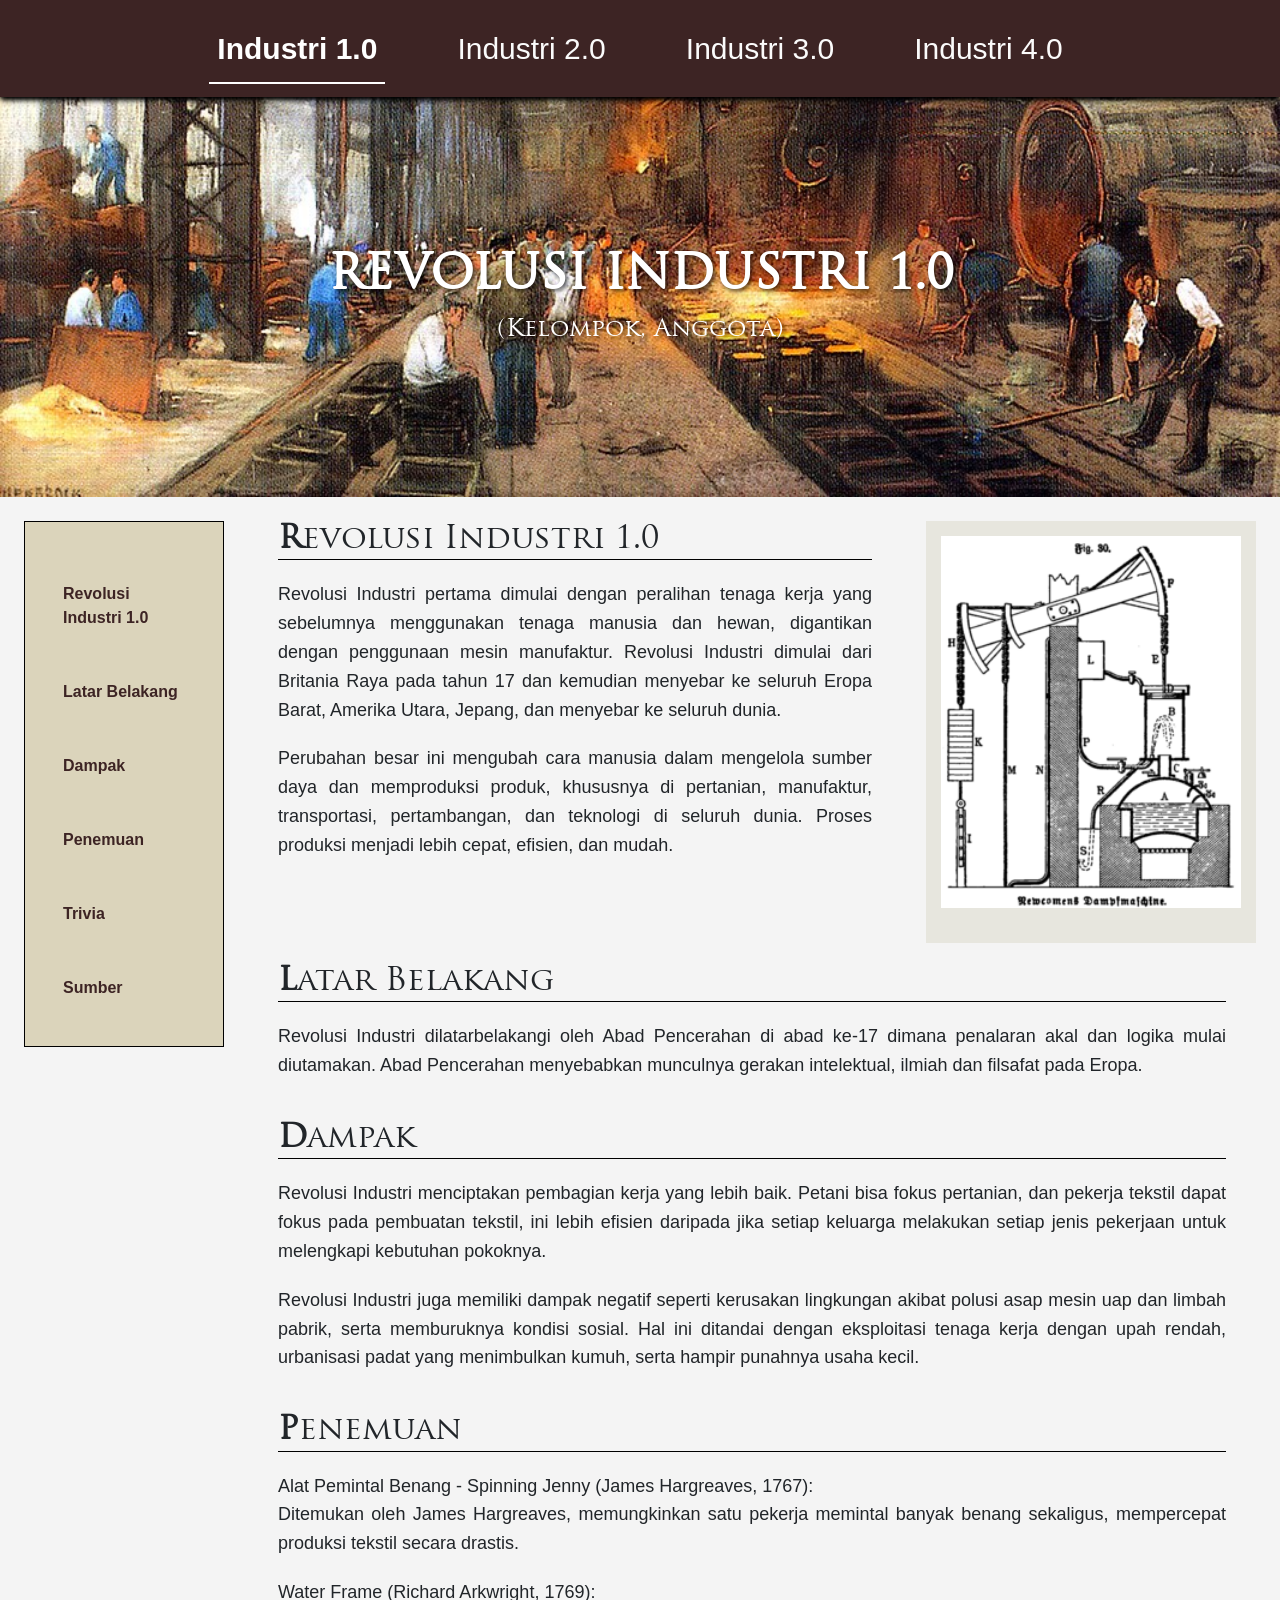
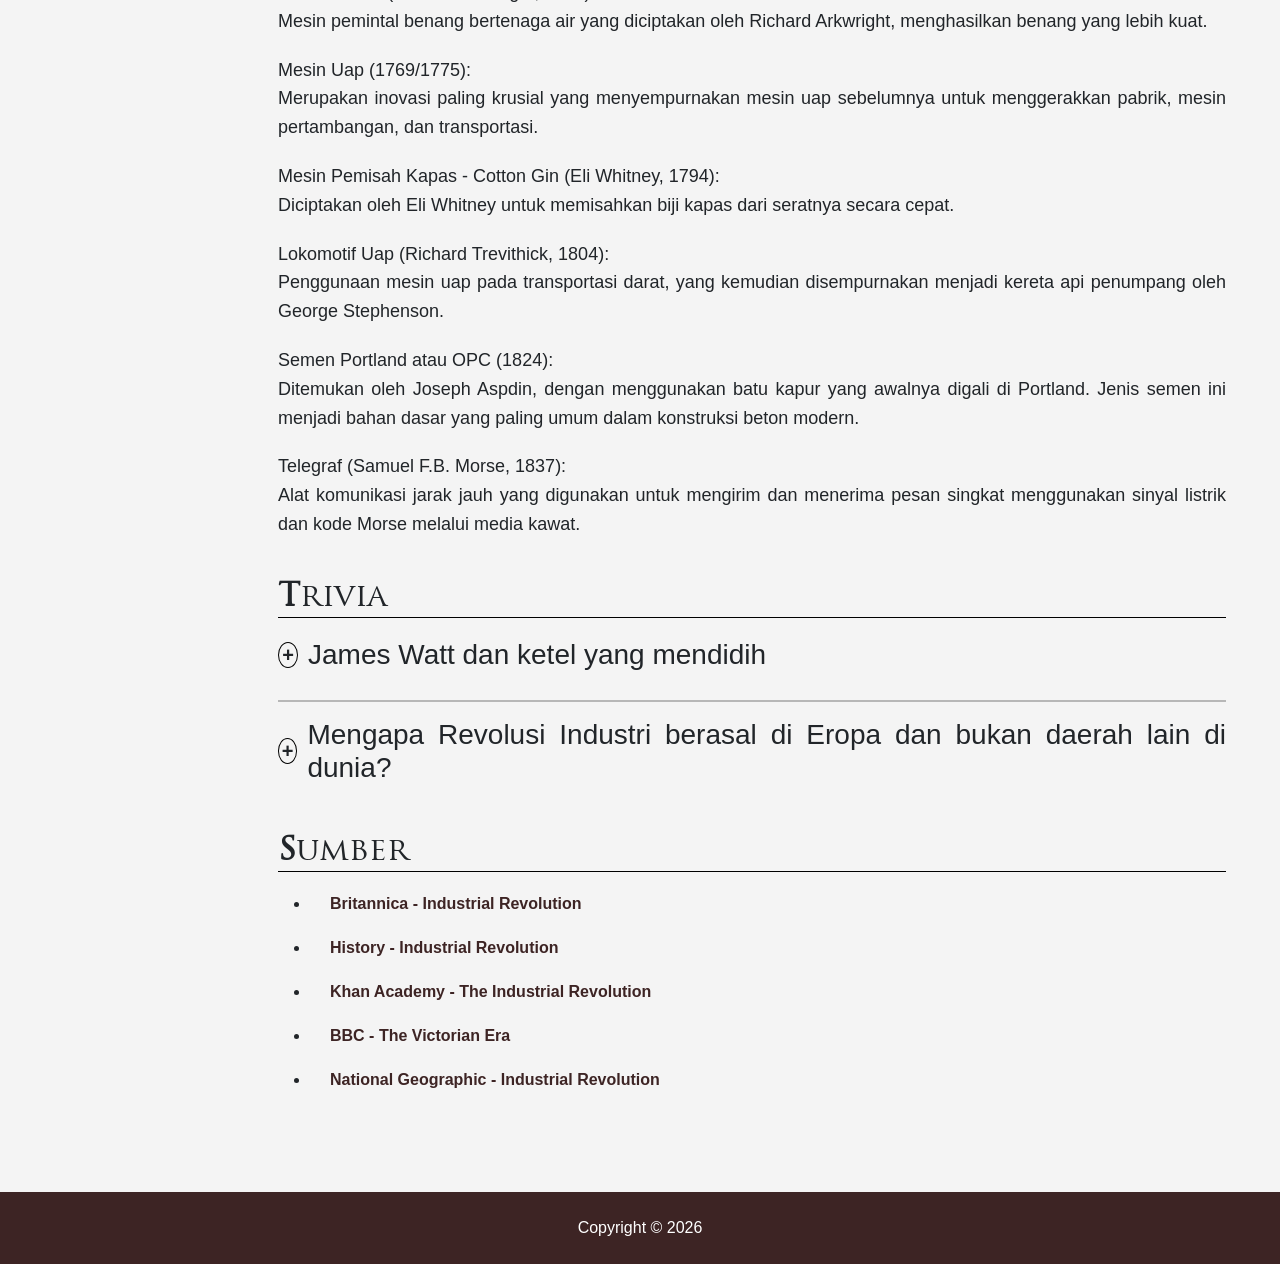
==== commit 531d6cbc: "COMMIT" ====
--- a/index.html
+++ b/index.html
@@ -4,90 +4,81 @@
         <meta charset="UTF-8">
         <meta name="viewport" content="width=device-width, initial-scale=1.0">
         <link rel="icon" href="assets/valentine.gif">
+
+        <link href="https://cdn.jsdelivr.net/npm/bootstrap@5.3.3/dist/css/bootstrap.min.css" rel="stylesheet">
         <link rel="stylesheet" href="styles.css">
     </head>
     <body>
-        <div class="navbar">
-            <ul>
-                <li><a href="#" class="nav-page active" data-page="page1">Industri 1.0</a></li>
-                <li><a href="#" class="nav-page" data-page="page2">Industri 2.0</a></li>
-                <li><a href="#" class="nav-page" data-page="page3">Industri 3.0</a></li>
-                <li><a href="#" class="nav-page" data-page="page4">Industri 4.0</a></li>
-            </ul>
-        </div>
-
+        <nav class="navbar navbar-expand-md sticky-top">
+            <div class="container-fluid align-items-center">
+                <button class="burger-menu d-md-none" id="burgerBtn">☰</button>
+                <div class="nav-links-container flex-grow-1 d-flex justify-content-center">
+                    <ul class="navbar-nav flex-row flex-wrap gap-3 py-3">
+                        <li class="nav-item"><a href="#" class="nav-link nav-page active" data-page="page1">Industri 1.0</a></li>
+                        <li class="nav-item"><a href="#" class="nav-link nav-page" data-page="page2">Industri 2.0</a></li>
+                        <li class="nav-item"><a href="#" class="nav-link nav-page" data-page="page3">Industri 3.0</a></li>
+                        <li class="nav-item"><a href="#" class="nav-link nav-page" data-page="page4">Industri 4.0</a></li>
+                    </ul>
+                </div>
+            </div>
+        </nav>
+
+        <!-- Page 1 -->
         <div id="page1" class="page active-page">
-            <div class="banner">
-                <div class="text">
+            <div class="banner d-flex justify-content-center align-items-center">
+                <div class="text text-center">
                     <h1>REVOLUSI INDUSTRI 1.0</h1>
-                    <h2><a href="whyimadethisthing.html">(Kelompok, Anggota)</a></h2>
-                </div>
-            </div>
-            <div class="container">
-                <div class="sidebar">
-                    <ul>
-                        <li><a href="#konten1">Revolusi Industri 1.0</a></li>
-                        <li><a href="#konten2">Latar Belakang</a></li>
-                        <li><a href="#konten3">Dampak</a></li>
-                        <li><a href="#konten4">Penemuan</a></li>
-                        <li><a href="#konten5">Trivia</a></li>
-                        <li><a href="#konten6">Sumber</a></li>
-                    </ul>
-                </div>
-                <div class="content">
-                    <section id="konten1">
-                        <div class="text">
-                            <h2>Revolusi Industri 1.0</h2>
-                            <p>Revolusi Industri pertama dimulai dengan peralihan tenaga kerja yang sebelumnya menggunakan tenaga manusia dan hewan, digantikan dengan penggunaan mesin manufaktur. Revolusi Industri dimulai dari Britania Raya pada tahun 1760-an dan kemudian menyebar ke seluruh Eropa Barat, Amerika Utara, Jepang, dan menyebar ke seluruh dunia.</p>
-                            <p>Perubahan besar ini mengubah cara manusia dalam mengelola sumber daya dan memproduksi produk, khususnya di pertanian, manufaktur, transportasi, pertambangan, dan teknologi di seluruh dunia. Proses produksi menjadi lebih cepat, efisien, dan mudah.</p>
-                        </div>
-                        <div class="info">
-                            <img src="assets/steamengine.png" id="gambar" alt="Gambar 1">
-                            <div class="link">
-                                <a href="#" target="_blank">Mesin Uap. Air mendidih menghasilkan uap bertekanan tinggi yang mendorong piston untuk menggerakkan mesin.</a>
-                            </div>
-                        </div>
-                    </section>
-                    <!--
-                    <span class="separator">
-                        <img src="assets/didio.png" alt="Separator" data-sound="sound9">
-                        <img src="assets/kars.webp" alt="Separator" data-sound="sound8">
-                        <img src="assets/dio.gif" alt="Separator" data-sound="sound3">
-                        <img src="assets/kira.gif" alt="Separator" data-sound="sound2">
-                        <img src="assets/diavolo.webp" alt="Separator" data-sound="sound4">
-                        <img src="assets/pucci.png" alt="Separator" data-sound="sound5">
-                        <img src="assets/valentine.gif" alt="Separator" data-sound="sound6">
-                        <img src="assets/wonder.gif" alt="Separator" data-sound="sound7">
-                    </span>
-                    -->
-                    <section id="konten2">
-                        <div class="text">
-                            <h2>Latar Belakang</h2>
-                            <p>Revolusi Industri dilatarbelakangi oleh Abad Pencerahan di abad ke-17 dimana penalaran akal dan logika mulai diutamakan. Abad Pencerahan menyebabkan munculnya gerakan intelektual, ilmiah dan filsafat pada Eropa. Berkat adanya produk makanan dan minuman yang berasal dari perdagangan berbagai wilayah dunia sebagai variasi nutrisi, juga minuman seperti kopi yang lebih sering dimasak agar menghilangkan bakteri, Eropa dapat berpulih dari era dimana wabah dan kematian sering terjadi. Kenaikan tingkat usia dan kesehatan membuat rakyat Eropa mampu memiliki waktu untuk belajar dan berinovasi di luar pekerjaan.</p>
-                            <p>Pada tahun 1733, penemu Inggris bernama John Kay mempatenkan inovasi alat tenun mekanisnya yang bernama “flying shuttle”. Alat ini memungkinkan satu penenun melempar ulang-alik secara otomatis melintasi benang lusi menggunakan tuas. Berkat penemuan ini, kecepatan produksi kain lebar menjadi lebih cepat. Akibat dari peningkatan akan permintaan produksi benang katun, pengrajin James Hargreaves menciptakan mesin pemintal bernama “spinning jenny”, yang kemudian diperbarui menggunakan bingkai roda air agar benang yang diproduksi menjadi lebih kuat. Mesin-mesin tersebut dimekanisasikan menggunakan mesin air dan kemudian menggunakan mesin uap pada pabrik-pabrik kapas besar di Inggris.</p>
-                            <p>Mesin uap yang paling sukses adalah buatan Thomas Newcomen, dimana ia menggunakan mekanisme dan otomatisasi mesin untuk menarik air dari tambang-tambang agar mineral seperti batu-bara lebih gampang dicari. Karena produksi batu-bara yang semakin menaik, lebih banyak juga mesin uap yang kemudian menggunakan bahan bakar dari batu bara. Mesin uap Newcomen secara bertahap digantikan setelah tahun 1775 di daerah-daerah di mana batu bara mahal (terutama di Cornwall) oleh desain yang lebih baik, yang diciptakan oleh James Watt. </p>
-                    </section>
-                    <section id="konten3">
-                        <div class="text">
-                            <h2>Dampak</h2>
+                    <h2><a href="chimu.html">(Kelompok, Anggota)</a></h2>
+                </div>
+            </div>
+            <div class="container-fluid px-4 my-4">
+                <div class="row g-4">
+                    <div class="col-auto d-none d-md-block">
+                        <div class="sidebar">
+                            <ul class="list-unstyled">
+                                <li><a href="#konten1">Revolusi Industri 1.0</a></li>
+                                <li><a href="#konten2">Latar Belakang</a></li>
+                                <li><a href="#konten3">Dampak</a></li>
+                                <li><a href="#konten4">Penemuan</a></li>
+                                <li><a href="#konten5">Trivia</a></li>
+                                <li><a href="#konten6">Sumber</a></li>
+                            </ul>
+                        </div>
+                    </div>
+                    <div class="col">
+                        <div class="content">
+                            <section id="konten1" class="row g-4 align-items-start">
+                                <div class="col-md text-col">
+                                    <div class="text">
+                                        <h2>Revolusi Industri 1.0</h2>
+                                        <p>Revolusi Industri pertama dimulai dengan peralihan tenaga kerja yang sebelumnya menggunakan tenaga manusia dan hewan, digantikan dengan penggunaan mesin manufaktur. Revolusi Industri dimulai dari Britania Raya pada tahun 17 dan kemudian menyebar ke seluruh Eropa Barat, Amerika Utara, Jepang, dan menyebar ke seluruh dunia.</p>
+                                        <p>Perubahan besar ini mengubah cara manusia dalam mengelola sumber daya dan memproduksi produk, khususnya di pertanian, manufaktur, transportasi, pertambangan, dan teknologi di seluruh dunia. Proses produksi menjadi lebih cepat, efisien, dan mudah.</p>
+                                    </div>
+                                </div>
+                                <div class="col-md-auto">
+                                    <div class="info text-center">
+                                        <a href="#" title="Mesin Uap" data-bs-toggle="popover" data-bs-trigger="hover" data-bs-placement="left" data-bs-content="Air mendidih menghasilkan uap bertekanan tinggi yang mendorong piston untuk menggerakkan mesin.">
+                                            <img src="assets/steamengine.png" id="gambar" alt="Gambar 1" class="img-fluid">
+                                        </a>
+                                    </div>
+                                </div>
+                            </section>
+                            <section id="konten2">
+                                <div class="text">
+                                    <h2>Latar Belakang</h2>
+                                    <p>Revolusi Industri dilatarbelakangi oleh Abad Pencerahan di abad ke-17 dimana penalaran akal dan logika mulai diutamakan. Abad Pencerahan menyebabkan munculnya gerakan intelektual, ilmiah dan filsafat pada Eropa.</p>
+                                </div>
+                            </section>
+                            <section id="konten3">
+                                <div class="text">
+                                    <h2>Dampak</h2>
                             <p>Revolusi Industri menciptakan pembagian kerja yang lebih baik. Petani bisa fokus pertanian, dan pekerja tekstil dapat fokus pada pembuatan tekstil, ini lebih efisien daripada jika setiap keluarga melakukan setiap jenis pekerjaan untuk melengkapi kebutuhan pokoknya.</p>
                             <p>Revolusi Industri juga memiliki dampak negatif seperti kerusakan lingkungan akibat polusi asap mesin uap dan limbah pabrik, serta memburuknya kondisi sosial. Hal ini ditandai dengan eksploitasi tenaga kerja dengan upah rendah, urbanisasi padat yang menimbulkan kumuh, serta hampir punahnya usaha kecil.</p>
-                        </div>
-                    </section>
-                    <section id="konten4">
-                        <div class="text">
-                            <h2>Penemuan</h2>
-                        <!--
-                            <ul>
-                                <li></li>
-                                <li></li>
-                                <li></li>
-                                <li></li>
-                                <li></li>
-                                <li></li>
-                                <li></li>
-                            </ul>
-                        -->
+                                </div>
+                            </section>
+                            <section id="konten4">
+                                <div class="text">
+                                    <h2>Penemuan</h2>
                             <p>Alat Pemintal Benang - Spinning Jenny (James Hargreaves, 1767):<br> Ditemukan oleh James Hargreaves, memungkinkan satu pekerja memintal banyak benang sekaligus, mempercepat produksi tekstil secara drastis.</p>
                             <p>Water Frame (Richard Arkwright, 1769):<br> Mesin pemintal benang bertenaga air yang diciptakan oleh Richard Arkwright, menghasilkan benang yang lebih kuat.</p>
                             <p>Mesin Uap (1769/1775):<br> Merupakan inovasi paling krusial yang menyempurnakan mesin uap sebelumnya untuk menggerakkan pabrik, mesin pertambangan, dan transportasi.</p>
@@ -95,10 +86,10 @@
                             <p>Lokomotif Uap (Richard Trevithick, 1804):<br> Penggunaan mesin uap pada transportasi darat, yang kemudian disempurnakan menjadi kereta api penumpang oleh George Stephenson.</p>
                             <p>Semen Portland atau OPC (1824):<br> Ditemukan oleh Joseph Aspdin, dengan menggunakan batu kapur yang awalnya digali di Portland. Jenis semen ini menjadi bahan dasar yang paling umum dalam konstruksi beton modern.</p>
                             <p>Telegraf (Samuel F.B. Morse, 1837):<br> Alat komunikasi jarak jauh yang digunakan untuk mengirim dan menerima pesan singkat menggunakan sinyal listrik dan kode Morse melalui media kawat.</p>
-                        </div>
-                    </section>
-                    <section id="konten5">
-                        <div class="text">
+                                </div>
+                            </section>
+                            <section id="konten5">
+                                <div class="text">
                             <h2>Trivia</h2>
                             <h3>
                                <span class="sign">+</span> James Watt dan ketel yang mendidih
@@ -120,325 +111,299 @@
                             <br>
                             4.	Bahwa kultur dan pemikiran Eropa sesungguhnya lebih bagus dibanding wilayah lain. Teori ini kontroversial karena tidak ada buktinya kecuali era Abad Pencerahan, dan biasanya hanya digunakan oleh pendukung ideologi Eurosentrisme.
                             </p>
-                        </div>
-                    </section>
-                    <section id="konten6">
-                        <div class="text">
-                            <h2>Sumber</h2>
-                                <ul>
-                                    <li><a href="https://www.britannica.com/event/Industrial-Revolution" target="_blank">Britannica - Industrial Revolution</a></li>
-                                    <li><a href="https://www.history.com/topics/industrial-revolution" target="_blank">History - Industrial Revolution</a></li>
-                                    <li><a href="https://www.youtube.com/playlist?list=PLeufnI_paNP2K9TQZPlLyegWw6y6lc6MK" target="_blank">Industrial Revolution Crash Course World History</a></li>
-                                    <li><a href="https://en.wikipedia.org/wiki/Industrial_Revolution" target="_blank">Wikipedia - Industrial Revolution</a></li>
-                                    <li><a href="https://en.wikipedia.org/wiki/Thomas_Newcomen" target="_blank">Wikipedia - Thomas Newcomen</a></li>
-                                    
-                                    <!--
-                                    <li><a href="https://www.khanacademy.org/humanities/world-history/1750-1900/industrial-revolution/a/the-industrial-revolution" target="_blank">Khan Academy - The Industrial Revolution</a></li>
-                                    <li><a href="https://www.bbc.co.uk/history/british/victorians/launch_victorian_01.shtml" target="_blank">BBC - The Victorian Era</a></li>
-                                    <li><a href="https://www.nationalgeographic.com/history/article/industrial-revolution" target="_blank">National Geographic - Industrial Revolution</a></li>
-                                    -->
-                                    <!--
-                                    <li><a href="https://www.britannica.com/event/Industrial-Revolution" target="_blank">its just a auto fill link</a></li>
-                                    <li><a href="https://www.britannica.com/event/Industrial-Revolution" target="_blank">its just a auto fill link</a></li>
-                                    <li><a href="https://www.britannica.com/event/Industrial-Revolution" target="_blank">its just a auto fill link</a></li>
-                                    -->
-                                </ul>
-                        </div>
-                    </section>
-
+                                </div>
+                            </section>
+                            <section id="konten6">
+                                <div class="text">
+                                    <h2>Sumber</h2>
+                                    <ul>
+                                        <li><a href="https://www.britannica.com/event/Industrial-Revolution" target="_blank">Britannica - Industrial Revolution</a></li>
+                                        <li><a href="https://www.history.com/topics/industrial-revolution" target="_blank">History - Industrial Revolution</a></li>
+                                        <li><a href="https://www.khanacademy.org/humanities/world-history/1750-1900/industrial-revolution/a/the-industrial-revolution" target="_blank">Khan Academy - The Industrial Revolution</a></li>
+                                        <li><a href="https://www.bbc.co.uk/history/british/victorians/launch_victorian_01.shtml" target="_blank">BBC - The Victorian Era</a></li>
+                                        <li><a href="https://www.nationalgeographic.com/history/article/industrial-revolution" target="_blank">National Geographic - Industrial Revolution</a></li>
+                                    </ul>
+                                </div>
+                            </section>
+                        </div>
+                    </div>
                 </div>
             </div>
         </div>
 
-        <!--Industri 2-->
+        <!-- Page 2 -->
         <div id="page2" class="page">
-            <div class="banner banner-page2">
-                <div class="text">
+            <div class="banner banner-page2 d-flex justify-content-center align-items-center">
+                <div class="text text-center">
                     <h1>REVOLUSI INDUSTRI 2.0</h1>
-                    <h2><a href="whyimadethisthing.html">(Kelompok, Anggota)</a></h2>
-                </div>
-            </div>
-            <div class="container">
-                <div class="sidebar">
-                    <ul>
-                        <li><a href="#p2konten1">Revolusi Industri 2.0</a></li>
-                        <li><a href="#p2konten2">Latar Belakang</a></li>
-                        <li><a href="#p2konten3">Dampak</a></li>
-                        <li><a href="#p2konten4">Penemuan</a></li>
-                        <li><a href="#p2konten5">Trivia</a></li>
-                        <li><a href="#p2konten6">Sumber</a></li>
-                    </ul>
-                </div>
-                <div class="content">
-                    <section id="p2konten1">
-                        <div class="text">
-                            <h2>Revolusi Industri 2.0</h2>
-                            <p>Revolusi Industri kedua adalah fase dimana industrialisasi menjadi semakin pesat dengan adanya standardisasi dan produksi massal. </p>
-                            <p>Kemajuan pada bidang manufaktur dan teknologi produksi memungkinkan pengadopsian secara luas dari teknologi yang sudah ada sebelumnya seperti sistem telegraf dan jaringan kereta api, gas dan air bersih, dan sistem pembuangan limbah, yang sebelumnya hanya terkonsentrasi di beberapa kota saja. Ekspansi kereta api dan jalur telegraf besar-besaran setelah tahun 1870 memungkinkan pergerakan orang dan ide yang belum pernah terjadi sebelumnya, memunculkan gelombang baru globalisasi. Dalam periode waktu yang sama, sistem teknologi baru diperkenalkan, yang paling signifikan adalah listrik dan telepon. Revolusi Industri Kedua berlanjut ke abad ke-20 dengan elektrifikasi awal pabrik-pabrik dan lini produksi. Revolusi Industri Kedua berakhir pada awal Perang Dunia 1 karena negara-negara yang berfokus dengan perang, sehingga masa itu digantikan oleh Zaman Mesin yang tetap mengembangkan teknologi secara pesat untuk keperluan perang</p>
-                        </div>
-                        <div class="info">
-                            <img src="assets/train.jpg" alt="Gambar Industri 2.0">
-                            <div class="link">
-                                <a href="#" target="_blank">Kereta Api pada awalnya menggunakan batu-bara dan mesin uap. Tetapi seiring waktu digantikan dengan teknologi listrik seperti kereta tram, dan kemudian menggunakan diesel.</a>
-                            </div>
-                        </div>
-                    </section>
-                    <!--
-                    <span class="separator">                    
-                        <img src="assets/dio.gif" alt="Separator">
-                        <img src="assets/dio.gif" alt="Separator">
-                        <img src="assets/dio.gif" alt="Separator"> 
-                    </span>
-                     -->
-                    <section id="p2konten2">
-                        <div class="text">
-                            <h2>Latar Belakang</h2>
-                            <p>Lorem ipsum dolor sit amet, consectetur adipiscing elit, sed do eiusmod tempor incididunt ut labore et dolore magna aliqua. Ut enim ad minim veniam, quis nostrud exercitation ullamco laboris nisi ut aliquip ex ea commodo consequat. Duis aute irure dolor in reprehenderit in voluptate velit esse cillum dolore eu fugiat nulla pariatur. Excepteur sint occaecat cupidatat non proident, sunt in culpa qui officia deserunt mollit anim id est laborum.</p>
-                        </div>
-                    </section>
-                    <section id="p2konten3">
-                        <div class="text">
-                            <h2>Dampak</h2>
-                            <p>Lorem ipsum dolor sit amet, consectetur adipiscing elit, sed do eiusmod tempor incididunt ut labore et dolore magna aliqua. Ut enim ad minim veniam, quis nostrud exercitation ullamco laboris nisi ut aliquip ex ea commodo consequat. Duis aute irure dolor in reprehenderit in voluptate velit esse cillum dolore eu fugiat nulla pariatur. Excepteur sint occaecat cupidatat non proident, sunt in culpa qui officia deserunt mollit anim id est laborum.</p>
-                        </div>
-                    </section>
-                    <section id="p2konten4">
-                        <div class="text">
-                            <h2>Penemuan</h2>
-                            <p>Lorem ipsum dolor sit amet, consectetur adipiscing elit, sed do eiusmod tempor incididunt ut labore et dolore magna aliqua. Ut enim ad minim veniam, quis nostrud exercitation ullamco laboris nisi ut aliquip ex ea commodo consequat. Duis aute irure dolor in reprehenderit in voluptate velit esse cillum dolore eu fugiat nulla pariatur. Excepteur sint occaecat cupidatat non proident, sunt in culpa qui officia deserunt mollit anim id est laborum.</p>
-                        </div>
-                    </section>
-                    <section id="p2konten5">
-                        <div class="text">
-                            <h2>Trivia</h2>
-                            <h3>
-                                <span class="sign">+</span> Kenapa ....?
-                            </h3>
-                            <p>Lorem ipsum dolor sit amet, consectetur adipiscing elit, sed do eiusmod tempor incididunt ut labore et dolore magna aliqua. Ut enim ad minim veniam, quis nostrud exercitation ullamco laboris nisi ut aliquip ex ea commodo consequat. Duis aute irure dolor in reprehenderit in voluptate velit esse cillum dolore eu fugiat nulla pariatur. Excepteur sint occaecat cupidatat non proident, sunt in culpa qui officia deserunt mollit anim id est laborum.</p>
-                            <hr>
-                        </div>
-                    </section>
-                    <section id="p2konten6">
-                        <div class="text">
-                            <h2>Sumber</h2>
-                                <ul>
-                                    <li><a href="https://www.britannica.com/event/Industrial-Revolution" target="_blank">Britannica - Industrial Revolution</a></li>
-                                    <li><a href="https://www.history.com/topics/industrial-revolution" target="_blank">History - Industrial Revolution</a></li>
-                                    <li><a href="https://www.khanacademy.org/humanities/world-history/1750-1900/industrial-revolution/a/the-industrial-revolution" target="_blank">Khan Academy - The Industrial Revolution</a></li>
-                                    <li><a href="https://www.bbc.co.uk/history/british/victorians/launch_victorian_01.shtml" target="_blank">BBC - The Victorian Era</a></li>
-                                    <li><a href="https://www.nationalgeographic.com/history/article/industrial-revolution" target="_blank">National Geographic - Industrial Revolution</a></li>
-                                </ul>
-                        </div>
-                    </section>
+                    <h2><a href="chimu.html">(Kelompok, Anggota)</a></h2>
+                </div>
+            </div>
+            <div class="container-fluid px-4 my-4">
+                <div class="row g-4">
+                    <div class="col-auto d-none d-md-block">
+                        <div class="sidebar">
+                            <ul class="list-unstyled">
+                                <li><a href="#p2konten1">Revolusi Industri 2.0</a></li>
+                                <li><a href="#p2konten2">Latar Belakang</a></li>
+                                <li><a href="#p2konten3">Dampak</a></li>
+                                <li><a href="#p2konten4">Penemuan</a></li>
+                                <li><a href="#p2konten5">Trivia</a></li>
+                                <li><a href="#p2konten6">Sumber</a></li>
+                            </ul>
+                        </div>
+                    </div>
+                    <div class="col">
+                        <div class="content">
+                            <section id="p2konten1" class="row g-4 align-items-start">
+                                <div class="col-md text-col">
+                                    <div class="text">
+                                        <h2>Revolusi Industri 2.0</h2>
+                                        <p>Revolusi Industri kedua adalah fase dimana industrialisasi menjadi semakin pesat dengan adanya standardisasi dan produksi massal. </p>
+                                        <p>Kemajuan pada bidang manufaktur dan teknologi produksi memungkinkan pengadopsian secara luas dari teknologi yang sudah ada sebelumnya seperti sistem telegraf dan jaringan kereta api, gas dan air bersih, dan sistem pembuangan limbah, yang sebelumnya hanya terkonsentrasi di beberapa kota saja. Ekspansi kereta api dan jalur telegraf besar-besaran setelah tahun 1870 memungkinkan pergerakan orang dan ide yang belum pernah terjadi sebelumnya, memunculkan gelombang baru globalisasi. Dalam periode waktu yang sama, sistem teknologi baru diperkenalkan, yang paling signifikan adalah listrik dan telepon. Revolusi Industri Kedua berlanjut ke abad ke-20 dengan elektrifikasi awal pabrik-pabrik dan lini produksi. Revolusi Industri Kedua berakhir pada awal Perang Dunia 1 karena negara-negara yang berfokus dengan perang, sehingga masa itu digantikan oleh Zaman Mesin yang tetap mengembangkan teknologi secara pesat untuk keperluan perang</p>
+                                    </div>
+                                </div>
+                                <div class="col-md-auto">
+                                    <div class="info text-center">
+                                        <a href="#" title="Kereta Api" data-bs-toggle="popover" data-bs-trigger="hover" data-bs-placement="left" data-bs-content="Kereta Api pada awalnya menggunakan batu-bara dan mesin uap. Tetapi seiring waktu digantikan dengan teknologi listrik seperti kereta tram, dan kemudian menggunakan diesel.">
+                                        <img src="assets/train.jpg" alt="Gambar Industri 2.0" class="img-fluid">
+                                        </a>
+                                    </div>
+                                </div>
+                            </section>
+                            <section id="p2konten2">
+                                <div class="text">
+                                    <h2>Latar Belakang</h2>
+                                    <p>Kemajuan pada bidang manufaktur dan teknologi produksi memungkinkan pengadopsian secara luas dari teknologi yang sudah ada sebelumnya seperti sistem telegraf dan jaringan kereta api, gas dan air bersih, dan sistem pembuangan limbah, yang sebelumnya hanya terkonsentrasi di beberapa kota saja. Ekspansi kereta api dan jalur telegraf besar-besaran setelah tahun 1870 memungkinkan pergerakan orang dan ide yang belum pernah terjadi sebelumnya, memunculkan gelombang baru globalisasi. Dalam periode waktu yang sama, sistem teknologi baru diperkenalkan, yang paling signifikan adalah listrik dan telepon. Revolusi Industri Kedua berlanjut ke abad ke-20 dengan elektrifikasi awal pabrik-pabrik dan lini produksi, dan berakhir pada awal Perang Dunia I.</p>
+                                </div>
+                            </section>
+                            <section id="p2konten3">
+                                <div class="text">
+                                    <h2>Dampak</h2>
+                                    <p>Revolusi Industri 2.0 (sekitar 1870-1914) berdampak besar melalui pengenalan energi listrik, produksi massal, dan lini perakitan (assembly line). Dampak utamanya meliputi efisiensi produksi barang yang meningkat pesat, penurunan harga jual, inovasi transportasi seperti mobil dan pesawat, serta munculnya pekerja anak.</p>
+                                </div>
+                            </section>
+                            <section id="p2konten4">
+                                <div class="text">
+                                    <h2>Penemuan</h2>
+                                    <p><b>Rem Angin - (George Westinghouse, 1872) :</b><br>Memperoleh hak paten untuk sistem cerdik yang menggunakan tekanan udara untuk menahan rem kereta api.</p>
+                                    <p><b>Bola Lampu - (Thomas Alva Edion, 1879 :)</b><br>Terobosannya yang paling berpengaruh adalah penemuan dan pemasaran bola lampu pijar pertama yang tahan lama dan praktis untuk digunakan secara luas.</p>
+                                    <p><b>Penyulingan minyak bumi - (William Burton, 1900)</b><br>Seorang ahli kimia di Indiana, mengembangkan proses penyulingan minyak bumi.Di mana minyak mentah ditempatkan di dalam wadah dan dipanaskan hingga mencapai suhu lebih dari 700 derajat Fahrenheit.</p>
+                                    <p>
+                                        <b>Keyboard QWERTY - (Christopher Latham Sholes, 1878)</b><br>
+                                        Mantan jurnalis dan inspektur bea cukai, muncul dengan ide untuk melengkapi mesin tik dengan keyboard QWERTY.Susunan huruf tersebut dirancang untuk sedikit memperlambat jari juru ketik dan mencegah mesin tik macet.
+                                    </p>
+                                    <p>
+                                        <b>Nirkabel / Wireless (Guglielmo Marconi, 1890)</b><br>
+                                        
+                                    </p>                                    
+                                </div>
+                            </section>
+                            <section id="p2konten5">
+                                <div class="text">
+                                    <h2>Trivia</h2>
+                                    <h3><span class="sign">+</span> Kenapa ....?</h3>
+                                    <p>Lorem ipsum dolor sit amet, consectetur adipiscing elit, sed do eiusmod tempor incididunt ut labore et dolore magna aliqua. Ut enim ad minim veniam, quis nostrud exercitation ullamco laboris nisi ut aliquip ex ea commodo consequat. Duis aute irure dolor in reprehenderit in voluptate velit esse cillum dolore eu fugiat nulla pariatur. Excepteur sint occaecat cupidatat non proident, sunt in culpa qui officia deserunt mollit anim id est laborum.</p>
+                                    <hr>
+                                </div>
+                            </section>
+                            <section id="p2konten6">
+                                <div class="text">
+                                    <h2>Sumber</h2>
+                                    <ul>
+                                        <li><a href="https://www.britannica.com/event/Industrial-Revolution" target="_blank">Britannica - Industrial Revolution</a></li>
+                                        <li><a href="https://www.history.com/topics/industrial-revolution" target="_blank">History - Industrial Revolution</a></li>
+                                        <li><a href="https://www.khanacademy.org/humanities/world-history/1750-1900/industrial-revolution/a/the-industrial-revolution" target="_blank">Khan Academy - The Industrial Revolution</a></li>
+                                        <li><a href="https://www.bbc.co.uk/history/british/victorians/launch_victorian_01.shtml" target="_blank">BBC - The Victorian Era</a></li>
+                                        <li><a href="https://www.nationalgeographic.com/history/article/industrial-revolution" target="_blank">National Geographic - Industrial Revolution</a></li>
+                                    </ul>
+                                </div>
+                            </section>
+                        </div>
+                    </div>
                 </div>
             </div>
         </div>
 
-        <!--Industri 3-->
+        <!-- Page 3 -->
         <div id="page3" class="page">
-            <div class="banner banner-page3">
-                <div class="text">
+            <div class="banner banner-page3 d-flex justify-content-center align-items-center">
+                <div class="text text-center">
                     <h1>REVOLUSI INDUSTRI 3.0</h1>
-                    <h2><a href="whyimadethisthing.html">(Kelompok, Anggota)</a></h2>
-                </div>
-            </div>
-            <div class="container">
-                <div class="sidebar">
-                    <ul>
-                        <li><a href="#p3konten1">Revolusi Industri 3.0</a></li>
-                        <li><a href="#p3konten2">Latar Belakang</a></li>
-                        <li><a href="#p3konten3">Dampak</a></li>
-                        <li><a href="#p3konten4">Penemuan</a></li>
-                        <li><a href="#p3konten5">Trivia</a></li>
-                        <li><a href="#p3konten6">Sumber</a></li>
-                    </ul>
-                </div>
-                <div class="content">
-                    <section id="p3konten1">
-                        <div class="text">
-                            <h2>Revolusi Industri 3.0</h2>
-                            <p>
-                                Revolusi Industri Ketiga juga disebut dengan Zaman Informasi karena teknologi yang memungkinkan pertukaran informasi menjadi lebih mudah. Kemunculan Zaman Informasi dapat diasosiasikan dengan pengembangan teknologi transistor dan komputer.
-                            </p>
-                        </div>
-                        <div class="info">
-                            <img src="assets/ENIAC.jpg" alt="Gambar Industri 2.0">
-                            <div class="link">
-                                <a href="#" target="_blank">ENIAC (Electronic Numerical Integrator and Computer) adalah komputer elektronik pertama di dunia yang mampu diprogram ulang.</a>
-                            </div>
-                        </div>
-                    </section>
-                    <!--
-                    <span class="separator">
-                        
-                        <img src="assets/kira.gif" alt="Separator">
-                        <img src="assets/kira.gif" alt="Separator">
-                        <img src="assets/kira.gif" alt="Separator">
-                        
-                    </span>
-                    -->
-                    <section id="p3konten2">
-                        <div class="text">
-                            <h2>Latar Belakang</h2>
-                            <p>Lorem ipsum dolor sit amet, consectetur adipiscing elit, sed do eiusmod tempor incididunt ut labore et dolore magna aliqua.</p>
-                        </div>
-                    </section>
-                    <section id="p3konten3">
-                        <div class="text">
-                            <h2>Dampak</h2>
-                            <p>Lorem ipsum dolor sit amet, consectetur adipiscing elit, sed do eiusmod tempor incididunt ut labore et dolore magna aliqua.</p>
-                        </div>
-                    </section>
-                    <section id="p3konten4">
-                        <div class="text">
-                            <h2>Penemuan</h2>
-                            <p>Lorem ipsum dolor sit amet, consectetur adipiscing elit, sed do eiusmod tempor incididunt ut labore et dolore magna aliqua.</p>
-                        </div>
-                    </section>
-                    <section id="p3konten5">
-                        <div class="text">
-                            <h2>Trivia</h2>
-                            <h3>
-                                <span class="sign">+</span> Kenapa ....?
-                            </h3>
-                            <p>Lorem ipsum dolor sit amet, consectetur adipiscing elit, sed do eiusmod tempor incididunt ut labore et dolore magna aliqua. Ut enim ad minim veniam, quis nostrud exercitation ullamco laboris nisi ut aliquip ex ea commodo consequat. Duis aute irure dolor in reprehenderit in voluptate velit esse cillum dolore eu fugiat nulla pariatur. Excepteur sint occaecat cupidatat non proident, sunt in culpa qui officia deserunt mollit anim id est laborum.</p>
-                          <hr>
-                        </div>
-                    </section>
-                    <section id="p3konten6">
-                        <div class="text">
-                            <h2>Sumber</h2>
-                            <ul>
-                                <li><a href="https://www.britannica.com/event/Industrial-Revolution" target="_blank">Britannica - Industrial Revolution</a></li>
-                                <li><a href="https://www.history.com/topics/industrial-revolution" target="_blank">History - Industrial Revolution</a></li>
-                                <li><a href="https://www.khanacademy.org/humanities/world-history/1750-1900/industrial-revolution/a/the-industrial-revolution" target="_blank">Khan Academy - The Industrial Revolution</a></li>
-                                <li><a href="https://www.bbc.co.uk/history/british/victorians/launch_victorian_01.shtml" target="_blank">BBC - The Victorian Era</a></li>
-                                <li><a href="https://www.nationalgeographic.com/history/article/industrial-revolution" target="_blank">National Geographic - Industrial Revolution</a></li>
+                    <h2><a href="chimu.html">(Kelompok, Anggota)</a></h2>
+                </div>
+            </div>
+            <div class="container-fluid px-4 my-4">
+                <div class="row g-4">
+                    <div class="col-auto d-none d-md-block">
+                        <div class="sidebar">
+                            <ul class="list-unstyled">
+                                <li><a href="#p3konten1">Revolusi Industri 3.0</a></li>
+                                <li><a href="#p3konten2">Latar Belakang</a></li>
+                                <li><a href="#p3konten3">Dampak</a></li>
+                                <li><a href="#p3konten4">Penemuan</a></li>
+                                <li><a href="#p3konten5">Trivia</a></li>
+                                <li><a href="#p3konten6">Sumber</a></li>
                             </ul>
                         </div>
-                    </section>
+                    </div>
+                    <div class="col">
+                        <div class="content">
+                            <section id="p3konten1" class="row g-4 align-items-start">
+                                <div class="col-md text-col">
+                                    <div class="text">
+                                        <h2>Revolusi Industri 3.0</h2>
+                                        <p>Revolusi Industri Ketiga juga disebut dengan Zaman Informasi karena teknologi yang memungkinkan pertukaran informasi menjadi lebih mudah. Kemunculan Zaman Informasi dapat diasosiasikan dengan pengembangan teknologi transistor dan komputer.</p>
+                                    </div>
+                                </div>
+                                <div class="col-md-auto">
+                                    <div class="info text-center">
+                                        <a href="#" title="ENIAC" data-bs-toggle="popover" data-bs-trigger="hover" data-bs-placement="left" data-bs-content="ENIAC (Electronic Numerical Integrator and Computer) adalah komputer elektronik pertama di dunia yang mampu diprogram ulang.">
+                                        <img src="assets/ENIAC.jpg" alt="Gambar Industri 2.0" class="img-fluid">
+                                        </a>
+                                    </div>
+                                </div>
+                            </section>
+                            <section id="p3konten2">
+                                <div class="text">
+                                    <h2>Latar Belakang</h2>
+                                    <p>Lorem ipsum dolor sit amet, consectetur adipiscing elit, sed do eiusmod tempor incididunt ut labore et dolore magna aliqua.</p>
+                                </div>
+                            </section>
+                            <section id="p3konten3">
+                                <div class="text">
+                                    <h2>Dampak</h2>
+                                    <p>Lorem ipsum dolor sit amet, consectetur adipiscing elit, sed do eiusmod tempor incididunt ut labore et dolore magna aliqua.</p>
+                                </div>
+                            </section>
+                            <section id="p3konten4">
+                                <div class="text">
+                                    <h2>Penemuan</h2>
+                                    <p>Lorem ipsum dolor sit amet, consectetur adipiscing elit, sed do eiusmod tempor incididunt ut labore et dolore magna aliqua.</p>
+                                </div>
+                            </section>
+                            <section id="p3konten5">
+                                <div class="text">
+                                    <h2>Trivia</h2>
+                                    <h3><span class="sign">+</span> Kenapa ....?</h3>
+                                    <p>Lorem ipsum dolor sit amet, consectetur adipiscing elit, sed do eiusmod tempor incididunt ut labore et dolore magna aliqua. Ut enim ad minim veniam, quis nostrud exercitation ullamco laboris nisi ut aliquip ex ea commodo consequat. Duis aute irure dolor in reprehenderit in voluptate velit esse cillum dolore eu fugiat nulla pariatur. Excepteur sint occaecat cupidatat non proident, sunt in culpa qui officia deserunt mollit anim id est laborum.</p>
+                                    <hr>
+                                </div>
+                            </section>
+                            <section id="p3konten6">
+                                <div class="text">
+                                    <h2>Sumber</h2>
+                                    <ul>
+                                        <li><a href="https://www.britannica.com/event/Industrial-Revolution" target="_blank">Britannica - Industrial Revolution</a></li>
+                                        <li><a href="https://www.history.com/topics/industrial-revolution" target="_blank">History - Industrial Revolution</a></li>
+                                        <li><a href="https://www.khanacademy.org/humanities/world-history/1750-1900/industrial-revolution/a/the-industrial-revolution" target="_blank">Khan Academy - The Industrial Revolution</a></li>
+                                        <li><a href="https://www.bbc.co.uk/history/british/victorians/launch_victorian_01.shtml" target="_blank">BBC - The Victorian Era</a></li>
+                                        <li><a href="https://www.nationalgeographic.com/history/article/industrial-revolution" target="_blank">National Geographic - Industrial Revolution</a></li>
+                                    </ul>
+                                </div>
+                            </section>
+                        </div>
+                    </div>
                 </div>
             </div>
         </div>
 
-        <!--Industri 4-->
+        <!-- Page 4 -->
         <div id="page4" class="page">
-            <div class="banner banner-page4">
-                <div class="text">
+            <div class="banner banner-page4 d-flex justify-content-center align-items-center">
+                <div class="text text-center">
                     <h1>REVOLUSI INDUSTRI 4.0</h1>
-                    <h2><a href="whyimadethisthing.html">(Kelompok, Anggota)</a></h2>
-                </div>
-            </div>
-            <div class="container">
-                <div class="sidebar">
-                    <ul>
-                        <li><a href="#p4konten1">Revolusi Industri 4.0</a></li>
-                        <li><a href="#p4konten2">Latar Belakang</a></li>
-                        <li><a href="#p4konten3">Dampak</a></li>
-                        <li><a href="#p4konten4">Penemuan</a></li>
-                        <li><a href="#p4konten5">Trivia</a></li>
-                        <li><a href="#p4konten6">Sumber</a></li>
-                    </ul>
-                </div>
-                <div class="content">
-                    <section id="p4konten1">
-                        <div class="text">
-                            <a href="bootstrap tes/index.html">Bootstrap Test</a>
-                            <h2>Revolusi Industri 4.0</h2>
-                            <p>Revolusi Industri Keempat adalah keadaan industri abad ke-21 ketika perubahan besar-besaran di berbagai bidang lewat perpaduan teknologi yang mengurangi sekat-sekat antara dunia fisik, digital, dan biologi. Revolusi ini ditandai dengan kemajuan teknologi dalam berbagai bidang, khususnya kecerdasan buatan, robot, blockchain, teknologi nano, komputer kuantum, bioteknologi, Internet of Things (IoT), percetakan 3D, dan kendaraan tanpa awak.</p>
-                            <p>Seperti revolusi terdahulu, revolusi industri keempat berpotensi meningkatkan kualitas hidup masyarakat di seluruh dunia. Namun, kemajuan di bidang otomatisasi dan kecerdasan buatan telah menimbulkan kekhawatiran bahwa mesin-mesin suatu hari akan mengambil alih pekerjaan manusia. Selain itu, revolusi-revolusi sebelumnya masih dapat menghasilkan lapangan kerja baru untuk menggantikan pekerjaan yang diambil alih oleh mesin, sementara kali ini kemajuan kecerdasan buatan dan otomatisasi dapat menggantikan tenaga kerja manusia secara keseluruhan yang digantikan oleh teknologi dan robotik.</p>
-                        </div>
-                        <div class="info">
-                            <img src="assets/smartgreenhouse.png" alt="Gambar Industri 4.0">
-                            <div class="link">
-                                <a href="#" target="_blank"><p>Smart Greenhouse adalah salah satu teknologi yang menggunakan otomatisasi IoT untuk menyiram tanaman secara jadwal, atau mengambil data kelembapan tanah dari tanaman.</a>
-                            </div>
-                        </div>
-                    </section>
-                    <!--
-                    <span class="separator">
-                        
-                        <img src="assets/kira.gif" alt="Separator">
-                        <img src="assets/kira.gif" alt="Separator">
-                        <img src="assets/kira.gif" alt="Separator">
-                        
-                    </span>
-                    -->
-                    <section id="p4konten2">
-                        <div class="text">
-                            <h2>Latar Belakang</h2>
-                            <p>Lorem ipsum dolor sit amet, consectetur adipiscing elit, sed do eiusmod tempor incididunt ut labore et dolore magna aliqua.</p>
-                        </div>
-                    </section>
-                    <section id="p4konten3">
-                        <div class="text">
-                            <h2>Dampak</h2>
-                            <p>Lorem ipsum dolor sit amet, consectetur adipiscing elit, sed do eiusmod tempor incididunt ut labore et dolore magna aliqua.</p>
-                        </div>
-                    </section>
-                    <section id="p4konten4">
-                        <div class="text">
-                            <h2>Penemuan</h2>
-                            <p>Lorem ipsum dolor sit amet, consectetur adipiscing elit, sed do eiusmod tempor incididunt ut labore et dolore magna aliqua.</p>
-                        </div>
-                    </section>
-                    <section id="p4konten5">
-                        <div class="text">
-                            <h2>Trivia</h2>
-                            <h3>
-                                <span class="sign">+</span> Kenapa ....?
-                            </h3>
-                            <p>Lorem ipsum dolor sit amet, consectetur adipiscing elit, sed do eiusmod tempor incididunt ut labore et dolore magna aliqua. Ut enim ad minim veniam, quis nostrud exercitation ullamco laboris nisi ut aliquip ex ea commodo consequat. Duis aute irure dolor in reprehenderit in voluptate velit esse cillum dolore eu fugiat nulla pariatur. Excepteur sint occaecat cupidatat non proident, sunt in culpa qui officia deserunt mollit anim id est laborum.</p>
-                         <hr>
-                        </div>
-                    </section>
-                    <section id="p4konten6">
-                        <div class="text">
-                            <h2>Sumber</h2>
-                            <ul>
-                                <li><a href="https://www.britannica.com/event/Industrial-Revolution" target="_blank">Britannica - Industrial Revolution</a></li>
-                                <li><a href="https://www.history.com/topics/industrial-revolution" target="_blank">History - Industrial Revolution</a></li>
-                                
+                    <h2><a href="chimu.html">(Kelompok, Anggota)</a></h2>
+                </div>
+            </div>
+            <div class="container-fluid px-4 my-4">
+                <div class="row g-4">
+                    <div class="col-auto d-none d-md-block">
+                        <div class="sidebar">
+                            <ul class="list-unstyled">
+                                <li><a href="#p4konten1">Revolusi Industri 4.0</a></li>
+                                <li><a href="#p4konten2">Latar Belakang</a></li>
+                                <li><a href="#p4konten3">Dampak</a></li>
+                                <li><a href="#p4konten4">Penemuan</a></li>
+                                <li><a href="#p4konten5">Trivia</a></li>
+                                <li><a href="#p4konten6">Sumber</a></li>
                             </ul>
                         </div>
-                    </section>
+                    </div>
+                    <div class="col">
+                        <div class="content">
+                            <section id="p4konten1" class="row g-4 align-items-start">
+                                <div class="col-md text-col">
+                                    <div class="text">
+                                        <h2>Revolusi Industri 4.0</h2>
+                                        <p>Revolusi Industri Keempat adalah keadaan industri abad ke-21 ketika perubahan besar-besaran di berbagai bidang lewat perpaduan teknologi yang mengurangi sekat-sekat antara dunia fisik, digital, dan biologi. Revolusi ini ditandai dengan kemajuan teknologi dalam berbagai bidang, khususnya kecerdasan buatan, robot, blockchain, teknologi nano, komputer kuantum, bioteknologi, Internet of Things (IoT), percetakan 3D, dan kendaraan tanpa awak.</p>
+                                        <p>Seperti revolusi terdahulu, revolusi industri keempat berpotensi meningkatkan kualitas hidup masyarakat di seluruh dunia. Namun, kemajuan di bidang otomatisasi dan kecerdasan buatan telah menimbulkan kekhawatiran bahwa mesin-mesin suatu hari akan mengambil alih pekerjaan manusia. Selain itu, revolusi-revolusi sebelumnya masih dapat menghasilkan lapangan kerja baru untuk menggantikan pekerjaan yang diambil alih oleh mesin, sementara kali ini kemajuan kecerdasan buatan dan otomatisasi dapat menggantikan tenaga kerja manusia secara keseluruhan yang digantikan oleh teknologi dan robotik.</p>
+                                    </div>
+                                </div>
+                                <div class="col-md-auto">
+                                    <div class="info text-center">
+                                        <a href="#" title="Smart Greenhouse" data-bs-toggle="popover" data-bs-trigger="hover" data-bs-placement="left" data-bs-content="Smart Greenhouse adalah salah satu teknologi yang menggunakan otomatisasi IoT untuk menyiram tanaman secara jadwal, atau mengambil data kelembapan tanah dari tanaman.">
+                                        <img src="assets/smartgreenhouse.png" alt="Gambar Industri 4.0" class="img-fluid">
+                                        </a>
+                                    </div>
+                                </div>
+                            </section>
+                            <section id="p4konten2">
+                                <div class="text">
+                                    <h2>Latar Belakang</h2>
+                                    <p>Lorem ipsum dolor sit amet, consectetur adipiscing elit, sed do eiusmod tempor incididunt ut labore et dolore magna aliqua.</p>
+                                </div>
+                            </section>
+                            <section id="p4konten3">
+                                <div class="text">
+                                    <h2>Dampak</h2>
+                                    <p>Lorem ipsum dolor sit amet, consectetur adipiscing elit, sed do eiusmod tempor incididunt ut labore et dolore magna aliqua.</p>
+                                </div>
+                            </section>
+                            <section id="p4konten4">
+                                <div class="text">
+                                    <h2>Penemuan</h2>
+                                    <p>Lorem ipsum dolor sit amet, consectetur adipiscing elit, sed do eiusmod tempor incididunt ut labore et dolore magna aliqua.</p>
+                                </div>
+                            </section>
+                            <section id="p4konten5">
+                                <div class="text">
+                                    <h2>Trivia</h2>
+                                    <h3><span class="sign">+</span> Kenapa ....?</h3>
+                                    <p>Lorem ipsum dolor sit amet, consectetur adipiscing elit, sed do eiusmod tempor incididunt ut labore et dolore magna aliqua. Ut enim ad minim veniam, quis nostrud exercitation ullamco laboris nisi ut aliquip ex ea commodo consequat. Duis aute irure dolor in reprehenderit in voluptate velit esse cillum dolore eu fugiat nulla pariatur. Excepteur sint occaecat cupidatat non proident, sunt in culpa qui officia deserunt mollit anim id est laborum.</p>
+                                    <hr>
+                                </div>
+                            </section>
+                            <section id="p4konten6">
+                                <div class="text">
+                                    <h2>Sumber</h2>
+                                    <ul>
+                                        <li><a href="https://www.britannica.com/event/Industrial-Revolution" target="_blank">Britannica - Industrial Revolution</a></li>
+                                        <li><a href="https://www.history.com/topics/industrial-revolution" target="_blank">History - Industrial Revolution</a></li>
+                                        <li><a href="https://www.khanacademy.org/humanities/world-history/1750-1900/industrial-revolution/a/the-industrial-revolution" target="_blank">Khan Academy - The Industrial Revolution</a></li>
+                                        <li><a href="https://www.bbc.co.uk/history/british/victorians/launch_victorian_01.shtml" target="_blank">BBC - The Victorian Era</a></li>
+                                        <li><a href="https://www.nationalgeographic.com/history/article/industrial-revolution" target="_blank">National Geographic - Industrial Revolution</a></li>
+                                    </ul>
+                                </div>
+                            </section>
+                        </div>
+                    </div>
                 </div>
             </div>
         </div>
 
-        <div class="footer">
-            <p>Copyright &copy; 2026</p>
+        <div id="mobileMenuOverlay" class="mobile-overlay"></div>
+        <div id="mobileSidebar" class="mobile-sidebar">
+            <div class="mobile-sidebar-header">
+                <button id="closeMobileSidebar">&times;</button>
+            </div>
+            <div id="mobileSidebarContent"></div>
         </div>
 
-    <audio id="sound">
-         <source src="assets/U.mp3" type="audio/mpeg">
-    </audio>
-    <audio id="sound2">
-        <source src="assets/K.mp3" type="audio/mpeg">
-    </audio>
-    <audio id="sound3">
-         <source src="assets/W.mp3" type="audio/mpeg">
-    </audio>
-    <audio id="sound4">
-         <source src="assets/C.mp3" type="audio/mpeg">
-    </audio>
-    <audio id="sound5">
-         <source src="assets/M.mp3" type="audio/mpeg">
-    </audio>
-    <audio id="sound6">
-         <source src="assets/F.mp3" type="audio/mpeg">
-    </audio>
-    <audio id="sound7">
-         <source src="assets/Y.mp3" type="audio/mpeg">
-    </audio>
-    <audio id="sound8">
-         <source src="assets/A.mp3" type="audio/mpeg">
-    </audio>
-    <audio id="sound9">
-         <source src="assets/D.mp3" type="audio/mpeg">
-    </audio>
-
+        <footer class="footer text-center py-4 mt-4">
+            <p class="mb-0">Copyright &copy; 2026</p>
+        </footer>
+        <script src="https://cdn.jsdelivr.net/npm/bootstrap@5.3.3/dist/js/bootstrap.bundle.min.js"></script>
         <script src="script.js"></script>
     </body>
-    
 </html>
--- a/styles.css
+++ b/styles.css
@@ -9,8 +9,6 @@
 
 body {
     font-family: Arial, sans-serif;
-    margin: 0;
-    padding: 0;
     background-color: #f4f4f4;
 }
 
@@ -23,46 +21,63 @@
 }
 
 .navbar {
-    position: sticky;
-    overflow: hidden;
-    top: 0;
     background-color: #3D2424;
     padding: 2px 0;
     box-shadow: black 0px 4px 6px -1px, black 0px 2px 4px -1px;
     z-index: 1000;
 }
 
-.navbar ul {
-    list-style-type: none;
-    margin: 20px;
-    padding: 20px 0;
+.navbar .container-fluid {
+    display: flex;
+    align-items: center;
+    justify-content: space-between;
+    flex-wrap: nowrap;
+}
+
+.burger-menu {
+    background: none;
+    border: none;
+    color: white;
+    font-size: 28px;
+    cursor: pointer;
+    padding: 0;
+    line-height: 1;
+    display: flex;
+    align-items: center;
+    height: auto;
+    order: 1;
+}
+
+.nav-links-container {
+    order: 2;
+    flex: 1;
     display: flex;
     justify-content: center;
+}
+
+.navbar-nav {
+    margin: 0;
+    padding: 0;
     align-items: center;
-    gap: 20px;
-}
-
-.navbar ul li {
-    margin-left: 50px;
-    margin-right: 50px;
-}
-
-.navbar ul li a {
+}
+
+.navbar .nav-link {
     color: rgb(251, 251, 251);
     text-decoration: none;
-    padding: 8px 16px;
+    padding: 8px 12px;
     transition: color 0.3s, font-weight 0.3s;
     position: relative;
-    font-size: 30px;
+    font-size: 14px;
     cursor: pointer;
-}
-
-.navbar li a:hover {
+    white-space: nowrap;
+}
+
+.navbar .nav-link:hover {
     color: rgb(255, 255, 255);
     font-weight: bold;
 }
 
-.navbar ul li a::after {
+.navbar .nav-link::after {
     content: '';
     position: absolute;
     width: 0;
@@ -73,16 +88,17 @@
     transition: width 0.5s;
 }
 
-.navbar ul li a:hover::after {
+.navbar .nav-link:hover::after {
     width: 100%;
 }
 
-.navbar ul li a.active {
-    color: rgb(255, 255, 255);
-    font-weight: bold;
-}
-
-.navbar ul li a.active::after {
+.navbar .nav-link.active {
+    color: rgb(255, 255, 255) ;
+    font-weight: bold;
+    background-color: transparent ;
+}
+
+.navbar .nav-link.active::after {
     width: 100%;
 }
 
@@ -101,80 +117,54 @@
     background-image: url(assets/industrialrevolution.jpg);
     background-color: #836355;
     background-size: cover;
-    background-position: center-bottom;
+    background-position: center bottom;
     height: 400px;
-    display: flex;
-    justify-content: center;
-    align-items: center;
     color: white;
     text-shadow: 2px 2px 4px rgba(0, 0, 0, 0.7);
 }
 
-/* Banner per halaman — ganti gambar sesuai kebutuhan */
-.banner-page2 {
-    background-image: url(assets/assemblyline.jpg);
-    background-color: #3a4a6b;
-}
-
-.banner-page3 {
-    background-image: url(assets/computer_room.jpg);
-    background-color: #2d5a3d;
-}
-
-.banner-page4 {
-    background-image: url(assets/bigdata.png);
-    background-color: #1a1a2e;
-}
+.banner-page2 { background-image: url(assets/assemblyline.jpg);  background-color: #3a4a6b; background-position: top;}
+.banner-page3 { background-image: url(assets/computer_room.jpg); background-color: #2d5a3d; background-position: top;}
+.banner-page4 { background-image: url(assets/bigdata.png);        background-color: #1a1a2e; background-position: center; }
 
 .banner h1, .banner h2 {
-    text-align: center;
     font-family: trajan;
     margin-bottom: 200px;
 }
 
-.banner h1 {
-    font-size: 48px;
-    margin: 0;
-}
-
-.banner h2 {
-    font-size: 24px;
-    margin: 10px 0 0;
-}
+.banner h1 { font-size: 48px; margin: 0; font-weight: bold;}
+.banner h2 { font-size: 24px; margin: 10px 0 0; }
 
 .banner h2 a {
     color: rgb(255, 255, 255);
     text-decoration: none;
-    transition: all 0.3s ease
+    transition: all 0.3s ease;
 }
 
 .banner h2 a:hover {
     color: rgb(255, 255, 255);
     font-weight: bold;
-    transform: scale(1.05);
     font-size: 25px;
 }
 
-.container {
-    max-width: 90%;
-    margin: 40px auto;
-    display: flex;
-    gap: 20px;
-}
-
-.container h2 {
+.content h2 {
     font-family: trajan;
     margin-bottom: 20px;
-}
-
-.container p {
+    border-bottom:black 1px solid ;
+}
+
+.content h2::first-letter {
+    font-weight: bold;
+}
+
+.content p {
     font-size: 18px;
     line-height: 1.6;
     margin-bottom: 20px;
 }
 
 .sidebar {
-    width: 220px;
+    width: 200px;
     background-color: #d2c8a5b7;
     border: black 1px solid;
     padding: 20px;
@@ -184,13 +174,7 @@
     top: 100px;
 }
 
-.sidebar ul {
-    padding: 0;
-    margin: 0;
-}
-
 .sidebar ul li {
-    list-style: none;
     margin-top: 30px;
     margin-bottom: 15px;
 }
@@ -222,11 +206,6 @@
     flex-direction: column;
     gap: 20px;
     margin-bottom: 40px;
-    margin-left: 20px;
-}
-
-.content .text {
-    flex: 1;
 }
 
 .content img {
@@ -235,11 +214,7 @@
     padding-bottom: 20px;
 }
 
-.content section {
-    display: flex;
-    align-items: flex-start;
-    gap: 20px;
-}
+.content section.row { display: flex; }
 
 .content section .text {
     margin-right: 30px;
@@ -256,11 +231,15 @@
 .content section .info img {
     width: 300px;
     height: auto;
-    margin-bottom: 10px;
-} 
+    transition: all 0.5S ease-in-out;
+}
+
+.content section .info img:hover {
+    transform: scale(1.05);
+}
 
 .content section .info .link {
-width: 300px;
+    width: 300px;
 }
 
 .content section h3 {
@@ -287,7 +266,7 @@
 }
 
 .content section h3 + p.active {
-    max-height: 500px; 
+    max-height: 500px;
 }
 
 .text ul li a {
@@ -297,7 +276,7 @@
     transition: color 0.3s ease;
 }
 
-.text ul li{
+.text ul li {
     padding-left: 20px;
     padding-bottom: 20px;
 }
@@ -312,14 +291,8 @@
     text-align: center;
 }
 
-.info a img {
-    width: 100%;
-    height: auto;
-}
-
-.info img:hover {
-   cursor: pointer;
-}
+.info a img { width: 100%; height: auto; }
+.info img:hover { cursor: pointer; }
 
 .link a {
     display: inline-block;
@@ -332,122 +305,136 @@
     transition: all 0.3s ease;
 }
 
-.link a:hover {
-    color: #7773ca;
-}
-
-.separator {
-    display: flex;
-    justify-content: center;
-    align-items: center;
-    margin: 40px 0;
-}
-
-.separator img {
-    width: 100px;
-    height: auto;
-    margin-left: 30px;
-}
+.link a:hover { color: #7773ca; }
 
 .footer {
     background-color: #3D2424;
     color: white;
-    text-align: center;
-    padding: 20px 0;
-    margin-top: 40px;
-}
-
-@media (max-width: 768px) {   
-    .navbar ul {
-        display: flex;
-        gap: 10px;
-        padding: 10px 0;
-    }
-
-    .navbar ul li a::after {
-        content: '';
-        position: absolute;
-        width: 0;
-        height: 2px;
-        background-color: #fff;
-        left: 0;
-        bottom: -5px;
-        transition: width 0.5s;
-    }
-
-    .navbar ul li a.active::after {
-        width: 100%;
-    }
-
-    .navbar ul li {
-        margin: 0;
-    }
-
-    .navbar ul li a {
-        font-size: 12px;
-        padding: 5px 10px;
-    }
-
+}
+
+.mobile-overlay {
+    display: none;
+    position: fixed;
+    top: 0;
+    left: 0;
+    width: 100%;
+    height: 100%;
+    background-color: rgba(0,0,0,0.5);
+    z-index: 1040;
+}
+
+.mobile-sidebar {
+    position: fixed;
+    top: 0;
+    left: -280px;
+    width: 260px;
+    height: 100%;
+    background-color: #d2c8a5;
+    border-right: 1px solid black;
+    z-index: 1050;
+    transition: left 0.3s ease;
+    padding: 20px;
+    box-shadow: 2px 0 8px rgba(0,0,0,0.2);
+    overflow-y: auto;
+}
+
+.mobile-sidebar.open {
+    left: 0;
+}
+
+.mobile-sidebar-header {
+    text-align: right;
+    margin-bottom: 20px;
+}
+
+#closeMobileSidebar {
+    background: none;
+    border: none;
+    font-size: 32px;
+    cursor: pointer;
+    color: #3D2424;
+}
+
+.mobile-sidebar ul {
+    list-style: none;
+    padding: 0;
+}
+
+.mobile-sidebar ul li {
+    margin: 20px 0;
+}
+
+.mobile-sidebar ul li a {
+    text-decoration: none;
+    color: #3D2424;
+    font-weight: bold;
+    font-size: 14px;
+    display: block;
+    padding: 10px;
+    border-left: 3px solid transparent;
+    transition: all 0.2s;
+}
+
+.mobile-sidebar ul li a:hover,
+.mobile-sidebar ul li a.active {
+    border-left-color: #710f0f;
+    color: #710f0f;
+}
+
+@media (min-width: 992px) {
+    .page .row > .col {
+        margin-left: 30px;
+    }
+    .navbar-nav {
+        gap: 4rem !important;
+    }
+    .navbar .nav-link {
+        font-size: 30px;
+        padding: 8px 16px;
+    }
+}
+
+@media (max-width: 768px) {
+    .navbar-nav {
+        flex-direction: row !important;
+        flex-wrap: nowrap !important;
+        gap: 1rem !important;
+    }
+    .navbar .nav-link {
+        font-size: 10px !important;
+        padding: 5px 4px !important;
+        white-space: nowrap;
+    }
+    .nav-links-container {
+        flex: 1;
+        justify-content: center;
+        overflow-x: auto;
+        -webkit-overflow-scrolling: touch;
+        scrollbar-width: none;
+    }
+    .nav-links-container::-webkit-scrollbar {
+        display: none;
+    }
+    .burger-menu {
+        font-size: 24px;
+        padding: 0 6px;
+    }
+    .placeholder {
+        width: 28px;
+    }
     .banner {
         height: 250px;
     }
-
     .banner h1 {
-        font-size: 32px;
-    }
-
+        font-size: 28px;
+    }
     .banner h2 {
         font-size: 18px;
     }
-
-    .container {
-        flex-direction: row;
-        gap: 10px;
-        max-width: 100%;
-        padding: 0 10px;
-    }
-
-    .sidebar {
-        padding: 10px;
-        font-size: 14px;
-        width: 120%;
-        position: sticky;
-        top: 80px;
-    }
-
-    .sidebar ul li a {
-        font-size: 14px;
-        padding: 6px;
-    }
-
-    .content {
-        margin-left: 10px;
-        gap: 10px;
-        flex: 1;
-        padding: 0 5px;
-    }
-
-    .content section {
-        flex-direction: column;
-    }
-
     .content section .text {
         margin-right: 0;
     }
-
     .content section .info img {
         width: 200px;
     }
-
-    .other-links {
-        padding: 20px;
-    }
-
-    .other-links ul li a {
-        font-size: 16px;
-    }
-
-    .separator img {
-        width: 50px;
-    }
 }
